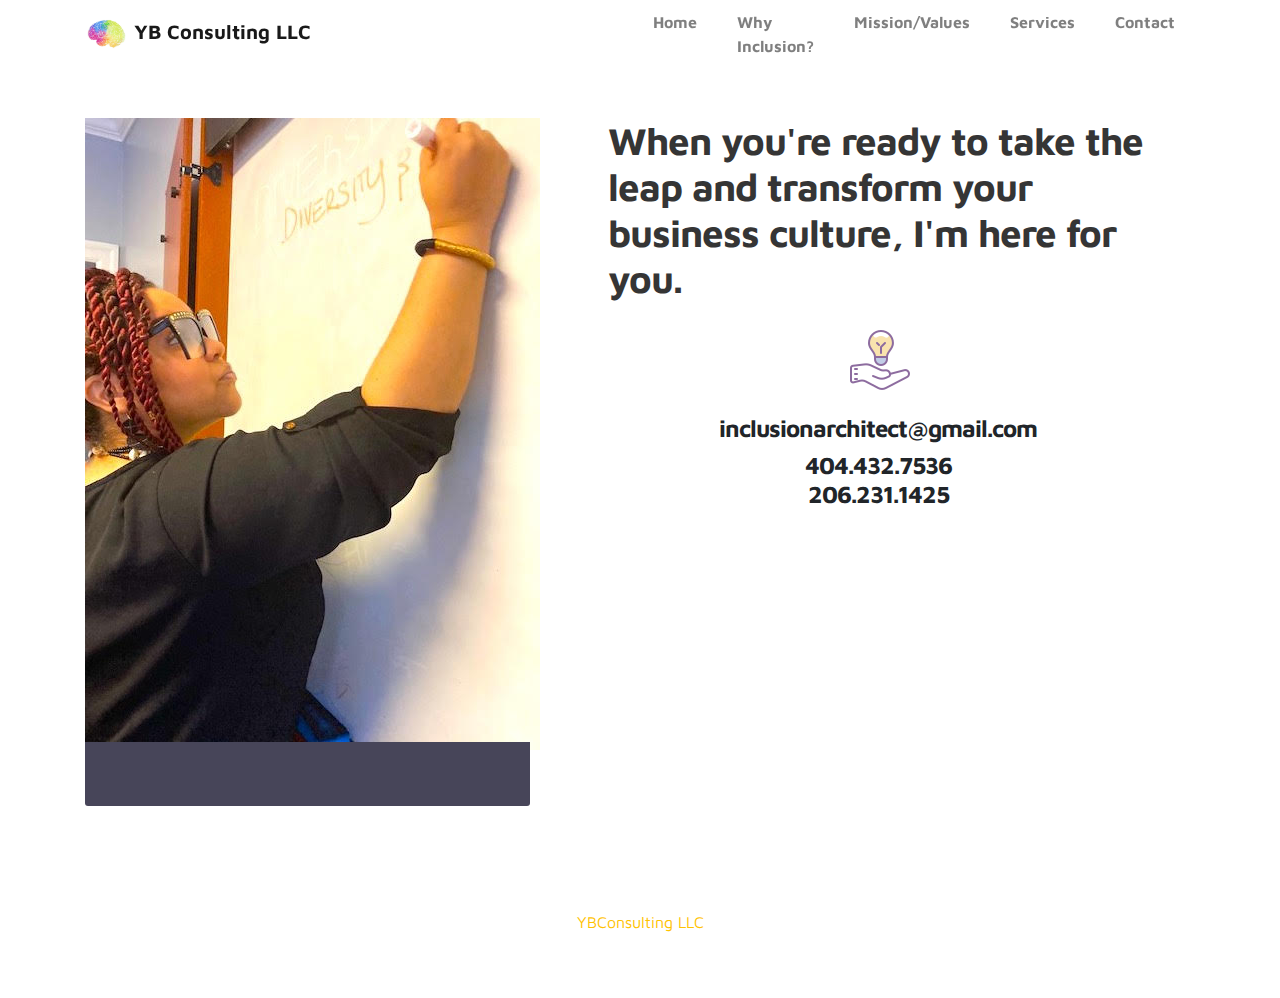
==== contact.html @ de95cdef "reorganizing" ====
<!doctype html>
<html lang="en">
<style>
* {
  box-sizing: border-box;
}

.column {
  float: left;
  width: 33.33%;
  padding: 5px;
}

/* Clearfix (clear floats) */
.row::after {
  content: "";
  clear: both;
  display: table;
}
</style>
  <head>
    <meta charset="utf-8">
    <meta name="viewport" content="width=device-width, initial-scale=1, shrink-to-fit=no">
    <meta name="description" content="">
    <meta name="author" content="">

    <title>YB Consulting LLC</title>

    <link rel="stylesheet" href="css/bootstrap.min.css">
    <link rel="stylesheet" href="css/unicons.css">
    <link rel="stylesheet" href="css/owl.carousel.min.css">
    <link rel="stylesheet" href="css/owl.theme.default.min.css">
    <!--<link href="https://maxcdn.bootstrapcdn.com/bootstrap/3.3.6/css/bootstrap.min.css" rel="stylesheet" />-->

    <!-- MAIN STYLE -->
    <link rel="stylesheet" href="css/tooplate-style.css">

<!--

Tooplate 2115 Marvel

https://www.tooplate.com/view/2115-marvel

-->
  </head>
  <body>

    <!-- MENU -->
    <nav class="navbar navbar-expand-sm navbar-light -pinned">
        <div class="container">
            <a class="navbar-brand" href="index.html"><img src="images/brain.jpg" style="width:8%;"></i> YB Consulting LLC</a>

            <button class="navbar-toggler" type="button" data-toggle="collapse" data-target="#navbarNav" aria-controls="navbarNav" aria-expanded="false"
                aria-label="Toggle navigation">
                <span class="navbar-toggler-icon"></span>
                <span class="navbar-toggler-icon"></span>
                <span class="navbar-toggler-icon"></span>
            </button>

            <div class="collapse navbar-collapse" id="navbarNav">
                <ul class="navbar-nav mx-auto">
                  <li class="nav-item">
                      <a href="index.html" class="nav-link"><span data-hover="Home">Home</span></a>
                  </li>
                  <li class="nav-item">
                      <a href="why.html" class="nav-link"><span data-hover="Why Inclusion?">Why Inclusion?</span></a>
                  </li>
                    <li class="nav-item">
                        <a href="mission.html" class="nav-link"><span data-hover="Mission/Values">Mission/Values</span></a>
                    </li>
                    <li class="nav-item">
                        <a href="services.html" class="nav-link"><span data-hover="Services">Services</span></a>
                    </li>

                    <li class="nav-item">
                        <a href="contact.html" class="nav-link"><span data-hover="Contact">Contact</span></a>
                    </li>
                </ul>

            </div>
        </div>
    </nav>


<!-- decenter, make it to the left, bigger, filled in dots, make it pop -->

<section>
  <div id="contact"></div>

      <!-- CONTACT -->
      <section class="contact py-5" >
        <div class="container">
          <div class="row">

            <div class="col-lg-5 mr-lg-5 col-12">
              <div >
                <img src="images/yo5.jpg" alt="Yolanda at the whiteboard"></img>
              </div>

              <div class="contact-info d-flex justify-content-between align-items-center py-4 px-lg-5">
                  <div class="contact-info-item">
                    <h3 class="mb-3 text-white"></h3>

                    </p>
                  </div>


              </div>
            </div>

            <div class="col-lg-6 col-12">

                <h2 class="mb-4">When you're ready to take the leap and transform your business culture, I'm here for you.</h2>
                <center>
                <img src="images/idea.png"><br><br>
                <ul>
                  <center>
                  <li><h4>inclusionarchitect@gmail.com</h4></li>
                  <li><h4>404.432.7536 <br> 206.231.1425</h4></li>
                </ul>


              </div>
            </div>

          </div>
        </div>
      
</section>




    <!-- FOOTER -->
     <footer class="footer py-5">
          <div class="container">
               <div class="row">

                    <div class="col-lg-12 col-12">
                        <p class="copyright-text text-center" style="color:#ffc200;">YBConsulting LLC</p>

                    </div>

               </div>
          </div>
     </footer>

    <script src="js/jquery-3.3.1.min.js"></script>
    <script src="js/popper.min.js"></script>
    <script src="js/bootstrap.min.js"></script>
    <script src="js/Headroom.js"></script>
    <script src="js/jQuery.headroom.js"></script>
    <script src="js/owl.carousel.min.js"></script>
    <script src="js/smoothscroll.js"></script>
    <script src="js/custom.js"></script>

  </body>
</html>
---- css/unicons.css ----
@font-face {
  font-family: 'unicons';
  src: url('../font/unicons.eot?42479262');
  src: url('../font/unicons.eot?42479262#iefix') format('embedded-opentype'),
       url('../font/unicons.woff2?42479262') format('woff2'),
       url('../font/unicons.woff?42479262') format('woff'),
       url('../font/unicons.ttf?42479262') format('truetype'),
       url('../font/unicons.svg?42479262#unicons') format('svg');
  font-weight: normal;
  font-style: normal;
}
/* Chrome hack: SVG is rendered more smooth in Windozze. 100% magic, uncomment if you need it. */
/* Note, that will break hinting! In other OS-es font will be not as sharp as it could be */
/*
@media screen and (-webkit-min-device-pixel-ratio:0) {
  @font-face {
    font-family: 'unicons';
    src: url('../font/unicons.svg?42479262#unicons') format('svg');
  }
}
*/
 
 [class^="uil-"]:before, [class*=" uil-"]:before {
  font-family: "unicons";
  font-style: normal;
  font-weight: normal;
  speak: none;
 
  display: inline-block;
  text-decoration: inherit;
  width: 1em;
  margin-right: .2em;
  text-align: center;
  /* opacity: .8; */
 
  /* For safety - reset parent styles, that can break glyph codes*/
  font-variant: normal;
  text-transform: none;
 
  /* fix buttons height, for twitter bootstrap */
  line-height: 1em;
 
  /* Animation center compensation - margins should be symmetric */
  /* remove if not needed */
  margin-left: .2em;
 
  /* you can be more comfortable with increased icons size */
  /* font-size: 120%; */
 
  /* Font smoothing. That was taken from TWBS */
  -webkit-font-smoothing: antialiased;
  -moz-osx-font-smoothing: grayscale;
 
  /* Uncomment for 3D effect */
  /* text-shadow: 1px 1px 1px rgba(127, 127, 127, 0.3); */
}
 
.uil-abacus:before { content: '\e800'; } /* '' */
.uil-accessible-icon-alt:before { content: '\e801'; } /* '' */
.uil-adjust-alt:before { content: '\e802'; } /* '' */
.uil-adjust-circle:before { content: '\e803'; } /* '' */
.uil-adjust-half:before { content: '\e804'; } /* '' */
.uil-adjust:before { content: '\e805'; } /* '' */
.uil-airplay:before { content: '\e806'; } /* '' */
.uil-align-alt:before { content: '\e807'; } /* '' */
.uil-align-center-alt:before { content: '\e808'; } /* '' */
.uil-align-center-h:before { content: '\e809'; } /* '' */
.uil-align-center-justify:before { content: '\e80a'; } /* '' */
.uil-align-center-v:before { content: '\e80b'; } /* '' */
.uil-align-center:before { content: '\e80c'; } /* '' */
.uil-align-justify:before { content: '\e80d'; } /* '' */
.uil-align-left-justify:before { content: '\e80e'; } /* '' */
.uil-align-left:before { content: '\e80f'; } /* '' */
.uil-align-letter-right:before { content: '\e810'; } /* '' */
.uil-align-right-justify:before { content: '\e811'; } /* '' */
.uil-align-right:before { content: '\e812'; } /* '' */
.uil-align:before { content: '\e813'; } /* '' */
.uil-ambulance:before { content: '\e814'; } /* '' */
.uil-analysis:before { content: '\e815'; } /* '' */
.uil-analytics:before { content: '\e816'; } /* '' */
.uil-anchor:before { content: '\e817'; } /* '' */
.uil-android-phone-slash:before { content: '\e818'; } /* '' */
.uil-angle-double-down:before { content: '\e819'; } /* '' */
.uil-angle-double-left:before { content: '\e81a'; } /* '' */
.uil-angle-double-right:before { content: '\e81b'; } /* '' */
.uil-angle-double-up:before { content: '\e81c'; } /* '' */
.uil-angle-down:before { content: '\e81d'; } /* '' */
.uil-angle-left:before { content: '\e81e'; } /* '' */
.uil-angle-right-b:before { content: '\e81f'; } /* '' */
.uil-angle-right:before { content: '\e820'; } /* '' */
.uil-angle-up:before { content: '\e821'; } /* '' */
.uil-annoyed-alt:before { content: '\e822'; } /* '' */
.uil-annoyed:before { content: '\e823'; } /* '' */
.uil-apps:before { content: '\e824'; } /* '' */
.uil-archive-alt:before { content: '\e825'; } /* '' */
.uil-archive:before { content: '\e826'; } /* '' */
.uil-arrow-break:before { content: '\e827'; } /* '' */
.uil-arrow-circle-down:before { content: '\e828'; } /* '' */
.uil-arrow-circle-left:before { content: '\e829'; } /* '' */
.uil-arrow-circle-right:before { content: '\e82a'; } /* '' */
.uil-arrow-circle-up:before { content: '\e82b'; } /* '' */
.uil-arrow-compress-h:before { content: '\e82c'; } /* '' */
.uil-arrow-down-left:before { content: '\e82d'; } /* '' */
.uil-arrow-down-right:before { content: '\e82e'; } /* '' */
.uil-arrow-down:before { content: '\e82f'; } /* '' */
.uil-arrow-from-right:before { content: '\e830'; } /* '' */
.uil-arrow-from-top:before { content: '\e831'; } /* '' */
.uil-arrow-growth:before { content: '\e832'; } /* '' */
.uil-arrow-left:before { content: '\e833'; } /* '' */
.uil-arrow-random:before { content: '\e834'; } /* '' */
.uil-arrow-resize-diagonal:before { content: '\e835'; } /* '' */
.uil-arrow-right:before { content: '\e836'; } /* '' */
.uil-arrow-to-bottom:before { content: '\e837'; } /* '' */
.uil-arrow-to-right:before { content: '\e838'; } /* '' */
.uil-arrow-up-left:before { content: '\e839'; } /* '' */
.uil-arrow-up-right:before { content: '\e83a'; } /* '' */
.uil-arrow-up:before { content: '\e83b'; } /* '' */
.uil-arrows-h-alt:before { content: '\e83c'; } /* '' */
.uil-arrows-h:before { content: '\e83d'; } /* '' */
.uil-arrows-left-down:before { content: '\e83e'; } /* '' */
.uil-arrows-maximize:before { content: '\e83f'; } /* '' */
.uil-arrows-merge:before { content: '\e840'; } /* '' */
.uil-arrows-resize-h:before { content: '\e841'; } /* '' */
.uil-arrows-resize-v:before { content: '\e842'; } /* '' */
.uil-arrows-resize:before { content: '\e843'; } /* '' */
.uil-arrows-right-down:before { content: '\e844'; } /* '' */
.uil-arrows-shrink-h:before { content: '\e845'; } /* '' */
.uil-arrows-shrink-v:before { content: '\e846'; } /* '' */
.uil-arrows-up-right:before { content: '\e847'; } /* '' */
.uil-arrows-v-alt:before { content: '\e848'; } /* '' */
.uil-arrows-v:before { content: '\e849'; } /* '' */
.uil-at:before { content: '\e84a'; } /* '' */
.uil-atm-card:before { content: '\e84b'; } /* '' */
.uil-atom:before { content: '\e84c'; } /* '' */
.uil-auto-flash:before { content: '\e84d'; } /* '' */
.uil-award-alt:before { content: '\e84e'; } /* '' */
.uil-award:before { content: '\e84f'; } /* '' */
.uil-baby-carriage:before { content: '\e850'; } /* '' */
.uil-backpack:before { content: '\e851'; } /* '' */
.uil-backspace:before { content: '\e852'; } /* '' */
.uil-backward:before { content: '\e853'; } /* '' */
.uil-bag-alt:before { content: '\e854'; } /* '' */
.uil-bag-slash:before { content: '\e855'; } /* '' */
.uil-bag:before { content: '\e856'; } /* '' */
.uil-ball:before { content: '\e857'; } /* '' */
.uil-ban:before { content: '\e858'; } /* '' */
.uil-bars:before { content: '\e859'; } /* '' */
.uil-basketball-hoop:before { content: '\e85a'; } /* '' */
.uil-basketball:before { content: '\e85b'; } /* '' */
.uil-battery-bolt:before { content: '\e85c'; } /* '' */
.uil-battery-empty:before { content: '\e85d'; } /* '' */
.uil-bed-double:before { content: '\e85e'; } /* '' */
.uil-bed:before { content: '\e85f'; } /* '' */
.uil-bell-school:before { content: '\e860'; } /* '' */
.uil-bell-slash:before { content: '\e861'; } /* '' */
.uil-bill:before { content: '\e862'; } /* '' */
.uil-bitcoin-circle:before { content: '\e863'; } /* '' */
.uil-bitcoin:before { content: '\e864'; } /* '' */
.uil-bluetooth-b:before { content: '\e865'; } /* '' */
.uil-bolt-alt:before { content: '\e866'; } /* '' */
.uil-bolt-slash:before { content: '\e867'; } /* '' */
.uil-bolt:before { content: '\e868'; } /* '' */
.uil-book-alt:before { content: '\e869'; } /* '' */
.uil-book-medical:before { content: '\e86a'; } /* '' */
.uil-book-open:before { content: '\e86b'; } /* '' */
.uil-book-reader:before { content: '\e86c'; } /* '' */
.uil-book:before { content: '\e86d'; } /* '' */
.uil-bookmark-full:before { content: '\e86e'; } /* '' */
.uil-bookmark:before { content: '\e86f'; } /* '' */
.uil-books:before { content: '\e870'; } /* '' */
.uil-boombox:before { content: '\e871'; } /* '' */
.uil-border-alt:before { content: '\e872'; } /* '' */
.uil-border-bottom:before { content: '\e873'; } /* '' */
.uil-border-clear:before { content: '\e874'; } /* '' */
.uil-border-horizontal:before { content: '\e875'; } /* '' */
.uil-border-inner:before { content: '\e876'; } /* '' */
.uil-border-left:before { content: '\e877'; } /* '' */
.uil-border-out:before { content: '\e878'; } /* '' */
.uil-border-right:before { content: '\e879'; } /* '' */
.uil-border-top:before { content: '\e87a'; } /* '' */
.uil-border-vertical:before { content: '\e87b'; } /* '' */
.uil-box:before { content: '\e87c'; } /* '' */
.uil-briefcase-alt:before { content: '\e87d'; } /* '' */
.uil-briefcase:before { content: '\e87e'; } /* '' */
.uil-bright:before { content: '\e87f'; } /* '' */
.uil-brightness-empty:before { content: '\e880'; } /* '' */
.uil-brightness-half:before { content: '\e881'; } /* '' */
.uil-brightness-low:before { content: '\e882'; } /* '' */
.uil-brightness-minus:before { content: '\e883'; } /* '' */
.uil-brightness-plus:before { content: '\e884'; } /* '' */
.uil-brightness:before { content: '\e885'; } /* '' */
.uil-bring-bottom:before { content: '\e886'; } /* '' */
.uil-bring-front:before { content: '\e887'; } /* '' */
.uil-brush-alt:before { content: '\e888'; } /* '' */
.uil-bug:before { content: '\e889'; } /* '' */
.uil-building:before { content: '\e88a'; } /* '' */
.uil-bullseye:before { content: '\e88b'; } /* '' */
.uil-bus-alt:before { content: '\e88c'; } /* '' */
.uil-bus-school:before { content: '\e88d'; } /* '' */
.uil-bus:before { content: '\e88e'; } /* '' */
.uil-calcualtor:before { content: '\e88f'; } /* '' */
.uil-calculator-alt:before { content: '\e890'; } /* '' */
.uil-calendar-alt:before { content: '\e891'; } /* '' */
.uil-calendar-slash:before { content: '\e892'; } /* '' */
.uil-calender:before { content: '\e893'; } /* '' */
.uil-calling:before { content: '\e894'; } /* '' */
.uil-camera-plus:before { content: '\e895'; } /* '' */
.uil-camera-slash:before { content: '\e896'; } /* '' */
.uil-camera:before { content: '\e897'; } /* '' */
.uil-cancel:before { content: '\e898'; } /* '' */
.uil-capsule:before { content: '\e899'; } /* '' */
.uil-capture:before { content: '\e89a'; } /* '' */
.uil-car-sideview:before { content: '\e89b'; } /* '' */
.uil-car-slash:before { content: '\e89c'; } /* '' */
.uil-car-wash:before { content: '\e89d'; } /* '' */
.uil-car:before { content: '\e89e'; } /* '' */
.uil-card-atm:before { content: '\e89f'; } /* '' */
.uil-caret-right:before { content: '\e8a0'; } /* '' */
.uil-cart:before { content: '\e8a1'; } /* '' */
.uil-cell:before { content: '\e8a2'; } /* '' */
.uil-celsius:before { content: '\e8a3'; } /* '' */
.uil-chart-bar-alt:before { content: '\e8a4'; } /* '' */
.uil-chart-bar:before { content: '\e8a5'; } /* '' */
.uil-chart-down:before { content: '\e8a6'; } /* '' */
.uil-chart-growth-alt:before { content: '\e8a7'; } /* '' */
.uil-chart-growth:before { content: '\e8a8'; } /* '' */
.uil-chart-line:before { content: '\e8a9'; } /* '' */
.uil-chart-pie-alt:before { content: '\e8aa'; } /* '' */
.uil-chart-pie:before { content: '\e8ab'; } /* '' */
.uil-chart:before { content: '\e8ac'; } /* '' */
.uil-chat-bubble-user:before { content: '\e8ad'; } /* '' */
.uil-chat-info:before { content: '\e8ae'; } /* '' */
.uil-chat:before { content: '\e8af'; } /* '' */
.uil-check-circle:before { content: '\e8b0'; } /* '' */
.uil-check-square:before { content: '\e8b1'; } /* '' */
.uil-check:before { content: '\e8b2'; } /* '' */
.uil-circle-layer:before { content: '\e8b3'; } /* '' */
.uil-circle:before { content: '\e8b4'; } /* '' */
.uil-circuit:before { content: '\e8b5'; } /* '' */
.uil-clapper-board:before { content: '\e8b6'; } /* '' */
.uil-clipboard-alt:before { content: '\e8b7'; } /* '' */
.uil-clipboard-blank:before { content: '\e8b8'; } /* '' */
.uil-clipboard-notes:before { content: '\e8b9'; } /* '' */
.uil-clipboard:before { content: '\e8ba'; } /* '' */
.uil-clock-eight:before { content: '\e8bb'; } /* '' */
.uil-clock-five:before { content: '\e8bc'; } /* '' */
.uil-clock-nine:before { content: '\e8bd'; } /* '' */
.uil-clock-seven:before { content: '\e8be'; } /* '' */
.uil-clock-ten:before { content: '\e8bf'; } /* '' */
.uil-clock-three:before { content: '\e8c0'; } /* '' */
.uil-clock-two:before { content: '\e8c1'; } /* '' */
.uil-clock:before { content: '\e8c2'; } /* '' */
.uil-closed-captioning:before { content: '\e8c3'; } /* '' */
.uil-cloud-block:before { content: '\e8c4'; } /* '' */
.uil-cloud-bookmark:before { content: '\e8c5'; } /* '' */
.uil-cloud-check:before { content: '\e8c6'; } /* '' */
.uil-cloud-computing:before { content: '\e8c7'; } /* '' */
.uil-cloud-data-connection:before { content: '\e8c8'; } /* '' */
.uil-cloud-database-tree:before { content: '\e8c9'; } /* '' */
.uil-cloud-download:before { content: '\e8ca'; } /* '' */
.uil-cloud-drizzle:before { content: '\e8cb'; } /* '' */
.uil-cloud-exclamation:before { content: '\e8cc'; } /* '' */
.uil-cloud-hail:before { content: '\e8cd'; } /* '' */
.uil-cloud-heart:before { content: '\e8ce'; } /* '' */
.uil-cloud-info:before { content: '\e8cf'; } /* '' */
.uil-cloud-lock:before { content: '\e8d0'; } /* '' */
.uil-cloud-meatball:before { content: '\e8d1'; } /* '' */
.uil-cloud-moon-hail:before { content: '\e8d2'; } /* '' */
.uil-cloud-moon-meatball:before { content: '\e8d3'; } /* '' */
.uil-cloud-moon-rain:before { content: '\e8d4'; } /* '' */
.uil-cloud-moon-showers:before { content: '\e8d5'; } /* '' */
.uil-cloud-moon:before { content: '\e8d6'; } /* '' */
.uil-cloud-question:before { content: '\e8d7'; } /* '' */
.uil-cloud-rain-sun:before { content: '\e8d8'; } /* '' */
.uil-cloud-rain:before { content: '\e8d9'; } /* '' */
.uil-cloud-redo:before { content: '\e8da'; } /* '' */
.uil-cloud-set:before { content: '\e8db'; } /* '' */
.uil-cloud-share:before { content: '\e8dc'; } /* '' */
.uil-cloud-shield:before { content: '\e8dd'; } /* '' */
.uil-cloud-showers-alt:before { content: '\e8de'; } /* '' */
.uil-cloud-showers-heavy:before { content: '\e8df'; } /* '' */
.uil-cloud-showers:before { content: '\e8e0'; } /* '' */
.uil-cloud-slash:before { content: '\e8e1'; } /* '' */
.uil-cloud-sun-hail:before { content: '\e8e2'; } /* '' */
.uil-cloud-sun-meatball:before { content: '\e8e3'; } /* '' */
.uil-cloud-sun-rain-alt:before { content: '\e8e4'; } /* '' */
.uil-cloud-sun-rain:before { content: '\e8e5'; } /* '' */
.uil-cloud-sun-tear:before { content: '\e8e6'; } /* '' */
.uil-cloud-sun:before { content: '\e8e7'; } /* '' */
.uil-cloud-times:before { content: '\e8e8'; } /* '' */
.uil-cloud-unlock:before { content: '\e8e9'; } /* '' */
.uil-cloud-upload:before { content: '\e8ea'; } /* '' */
.uil-cloud-wifi:before { content: '\e8eb'; } /* '' */
.uil-cloud-wind:before { content: '\e8ec'; } /* '' */
.uil-cloud:before { content: '\e8ed'; } /* '' */
.uil-clouds:before { content: '\e8ee'; } /* '' */
.uil-club:before { content: '\e8ef'; } /* '' */
.uil-code:before { content: '\e8f0'; } /* '' */
.uil-coffee:before { content: '\e8f1'; } /* '' */
.uil-cog:before { content: '\e8f2'; } /* '' */
.uil-coins:before { content: '\e8f3'; } /* '' */
.uil-columns:before { content: '\e8f4'; } /* '' */
.uil-comment-alt-block:before { content: '\e8f5'; } /* '' */
.uil-comment-alt-chart-lines:before { content: '\e8f6'; } /* '' */
.uil-comment-alt-check:before { content: '\e8f7'; } /* '' */
.uil-comment-alt-dots:before { content: '\e8f8'; } /* '' */
.uil-comment-alt-download:before { content: '\e8f9'; } /* '' */
.uil-comment-alt-edit:before { content: '\e8fa'; } /* '' */
.uil-comment-alt-exclamation:before { content: '\e8fb'; } /* '' */
.uil-comment-alt-heart:before { content: '\e8fc'; } /* '' */
.uil-comment-alt-image:before { content: '\e8fd'; } /* '' */
.uil-comment-alt-info:before { content: '\e8fe'; } /* '' */
.uil-comment-alt-lines:before { content: '\e8ff'; } /* '' */
.uil-comment-alt-lock:before { content: '\e900'; } /* '' */
.uil-comment-alt-medical:before { content: '\e901'; } /* '' */
.uil-comment-alt-message:before { content: '\e902'; } /* '' */
.uil-comment-alt-notes:before { content: '\e903'; } /* '' */
.uil-comment-alt-plus:before { content: '\e904'; } /* '' */
.uil-comment-alt-question:before { content: '\e905'; } /* '' */
.uil-comment-alt-redo:before { content: '\e906'; } /* '' */
.uil-comment-alt-search:before { content: '\e907'; } /* '' */
.uil-comment-alt-share:before { content: '\e908'; } /* '' */
.uil-comment-alt-shield:before { content: '\e909'; } /* '' */
.uil-comment-alt-upload:before { content: '\e90a'; } /* '' */
.uil-comment-alt-verify:before { content: '\e90b'; } /* '' */
.uil-comment-alt:before { content: '\e90c'; } /* '' */
.uil-comment-block:before { content: '\e90d'; } /* '' */
.uil-comment-chart-line:before { content: '\e90e'; } /* '' */
.uil-comment-check:before { content: '\e90f'; } /* '' */
.uil-comment-dots:before { content: '\e910'; } /* '' */
.uil-comment-download:before { content: '\e911'; } /* '' */
.uil-comment-edit:before { content: '\e912'; } /* '' */
.uil-comment-exclamation:before { content: '\e913'; } /* '' */
.uil-comment-heart:before { content: '\e914'; } /* '' */
.uil-comment-image:before { content: '\e915'; } /* '' */
.uil-comment-info-alt:before { content: '\e916'; } /* '' */
.uil-comment-info:before { content: '\e917'; } /* '' */
.uil-comment-lines:before { content: '\e918'; } /* '' */
.uil-comment-lock:before { content: '\e919'; } /* '' */
.uil-comment-medical:before { content: '\e91a'; } /* '' */
.uil-comment-message:before { content: '\e91b'; } /* '' */
.uil-comment-notes:before { content: '\e91c'; } /* '' */
.uil-comment-plus:before { content: '\e91d'; } /* '' */
.uil-comment-question:before { content: '\e91e'; } /* '' */
.uil-comment-redo:before { content: '\e91f'; } /* '' */
.uil-comment-search:before { content: '\e920'; } /* '' */
.uil-comment-share:before { content: '\e921'; } /* '' */
.uil-comment-shield:before { content: '\e922'; } /* '' */
.uil-comment-slash:before { content: '\e923'; } /* '' */
.uil-comment-upload:before { content: '\e924'; } /* '' */
.uil-comment-verify:before { content: '\e925'; } /* '' */
.uil-comment:before { content: '\e926'; } /* '' */
.uil-comments-alt:before { content: '\e927'; } /* '' */
.uil-comments:before { content: '\e928'; } /* '' */
.uil-commnet-alt-slash:before { content: '\e929'; } /* '' */
.uil-compact-disc:before { content: '\e92a'; } /* '' */
.uil-compass:before { content: '\e92b'; } /* '' */
.uil-compress-alt-left:before { content: '\e92c'; } /* '' */
.uil-compress-alt:before { content: '\e92d'; } /* '' */
.uil-compress-arrows:before { content: '\e92e'; } /* '' */
.uil-compress-lines:before { content: '\e92f'; } /* '' */
.uil-compress-point:before { content: '\e930'; } /* '' */
.uil-compress-v:before { content: '\e931'; } /* '' */
.uil-compress:before { content: '\e932'; } /* '' */
.uil-computer-mouse:before { content: '\e933'; } /* '' */
.uil-confused:before { content: '\e934'; } /* '' */
.uil-constructor:before { content: '\e935'; } /* '' */
.uil-copy-alt:before { content: '\e936'; } /* '' */
.uil-copy-landscape:before { content: '\e937'; } /* '' */
.uil-copy:before { content: '\e938'; } /* '' */
.uil-copyright:before { content: '\e939'; } /* '' */
.uil-corner-down-left:before { content: '\e93a'; } /* '' */
.uil-corner-down-right-alt:before { content: '\e93b'; } /* '' */
.uil-corner-down-right:before { content: '\e93c'; } /* '' */
.uil-corner-left-down:before { content: '\e93d'; } /* '' */
.uil-corner-right-down:before { content: '\e93e'; } /* '' */
.uil-corner-up-left-alt:before { content: '\e93f'; } /* '' */
.uil-corner-up-left:before { content: '\e940'; } /* '' */
.uil-corner-up-right-alt:before { content: '\e941'; } /* '' */
.uil-corner-up-right:before { content: '\e942'; } /* '' */
.uil-creative-commons-pd-alt:before { content: '\e943'; } /* '' */
.uil-creative-commons-pd:before { content: '\e944'; } /* '' */
.uil-crockery:before { content: '\e945'; } /* '' */
.uil-crop-alt-rotate-left:before { content: '\e946'; } /* '' */
.uil-crop-alt-rotate-right:before { content: '\e947'; } /* '' */
.uil-crop-alt:before { content: '\e948'; } /* '' */
.uil-crosshair-alt:before { content: '\e949'; } /* '' */
.uil-crosshair:before { content: '\e94a'; } /* '' */
.uil-crosshairs:before { content: '\e94b'; } /* '' */
.uil-cube:before { content: '\e94c'; } /* '' */
.uil-data-sharing:before { content: '\e94d'; } /* '' */
.uil-database-alt:before { content: '\e94e'; } /* '' */
.uil-database:before { content: '\e94f'; } /* '' */
.uil-desert:before { content: '\e950'; } /* '' */
.uil-desktop-alt-slash:before { content: '\e951'; } /* '' */
.uil-desktop-alt:before { content: '\e952'; } /* '' */
.uil-desktop-cloud-alt:before { content: '\e953'; } /* '' */
.uil-desktop-slash:before { content: '\e954'; } /* '' */
.uil-desktop:before { content: '\e955'; } /* '' */
.uil-dialpad-alt:before { content: '\e956'; } /* '' */
.uil-dialpad:before { content: '\e957'; } /* '' */
.uil-diamond:before { content: '\e958'; } /* '' */
.uil-diary-alt:before { content: '\e959'; } /* '' */
.uil-diary:before { content: '\e95a'; } /* '' */
.uil-dice-five:before { content: '\e95b'; } /* '' */
.uil-dice-four:before { content: '\e95c'; } /* '' */
.uil-dice-one:before { content: '\e95d'; } /* '' */
.uil-dice-six:before { content: '\e95e'; } /* '' */
.uil-dice-three:before { content: '\e95f'; } /* '' */
.uil-dice-two:before { content: '\e960'; } /* '' */
.uil-direction:before { content: '\e961'; } /* '' */
.uil-directions:before { content: '\e962'; } /* '' */
.uil-dizzy-meh:before { content: '\e963'; } /* '' */
.uil-dna:before { content: '\e964'; } /* '' */
.uil-document-layout-center:before { content: '\e965'; } /* '' */
.uil-document-layout-left:before { content: '\e966'; } /* '' */
.uil-document-layout-right:before { content: '\e967'; } /* '' */
.uil-document:before { content: '\e968'; } /* '' */
.uil-dollar-alt:before { content: '\e969'; } /* '' */
.uil-dollar-sign-alt:before { content: '\e96a'; } /* '' */
.uil-dollar-sign:before { content: '\e96b'; } /* '' */
.uil-down-arrow:before { content: '\e96c'; } /* '' */
.uil-download-alt:before { content: '\e96d'; } /* '' */
.uil-dribbble:before { content: '\e96e'; } /* '' */
.uil-drill:before { content: '\e96f'; } /* '' */
.uil-dropbox:before { content: '\e970'; } /* '' */
.uil-dumbbell:before { content: '\e971'; } /* '' */
.uil-edit-alt:before { content: '\e972'; } /* '' */
.uil-edit:before { content: '\e973'; } /* '' */
.uil-ellipsis-h:before { content: '\e974'; } /* '' */
.uil-ellipsis-v:before { content: '\e975'; } /* '' */
.uil-emoji:before { content: '\e976'; } /* '' */
.uil-enter:before { content: '\e977'; } /* '' */
.uil-entry:before { content: '\e978'; } /* '' */
.uil-envelope-add:before { content: '\e979'; } /* '' */
.uil-envelope-alt:before { content: '\e97a'; } /* '' */
.uil-envelope-block:before { content: '\e97b'; } /* '' */
.uil-envelope-bookmark:before { content: '\e97c'; } /* '' */
.uil-envelope-check:before { content: '\e97d'; } /* '' */
.uil-envelope-download-alt:before { content: '\e97e'; } /* '' */
.uil-envelope-download:before { content: '\e97f'; } /* '' */
.uil-envelope-edit:before { content: '\e980'; } /* '' */
.uil-envelope-exclamation:before { content: '\e981'; } /* '' */
.uil-envelope-heart:before { content: '\e982'; } /* '' */
.uil-envelope-info:before { content: '\e983'; } /* '' */
.uil-envelope-lock:before { content: '\e984'; } /* '' */
.uil-envelope-minus:before { content: '\e985'; } /* '' */
.uil-envelope-open:before { content: '\e986'; } /* '' */
.uil-envelope-question:before { content: '\e987'; } /* '' */
.uil-envelope-receive:before { content: '\e988'; } /* '' */
.uil-envelope-redo:before { content: '\e989'; } /* '' */
.uil-envelope-search:before { content: '\e98a'; } /* '' */
.uil-envelope-send:before { content: '\e98b'; } /* '' */
.uil-envelope-share:before { content: '\e98c'; } /* '' */
.uil-envelope-shield:before { content: '\e98d'; } /* '' */
.uil-envelope-star:before { content: '\e98e'; } /* '' */
.uil-envelope-times:before { content: '\e98f'; } /* '' */
.uil-envelope-upload-alt:before { content: '\e990'; } /* '' */
.uil-envelope-upload:before { content: '\e991'; } /* '' */
.uil-envelope:before { content: '\e992'; } /* '' */
.uil-envelopes:before { content: '\e993'; } /* '' */
.uil-equal-circle:before { content: '\e994'; } /* '' */
.uil-euro-circle:before { content: '\e995'; } /* '' */
.uil-euro:before { content: '\e996'; } /* '' */
.uil-exchange-alt:before { content: '\e997'; } /* '' */
.uil-exchange:before { content: '\e998'; } /* '' */
.uil-exclamation-circle:before { content: '\e999'; } /* '' */
.uil-exclamation-octagon:before { content: '\e99a'; } /* '' */
.uil-exclamation-triangle:before { content: '\e99b'; } /* '' */
.uil-exclude:before { content: '\e99c'; } /* '' */
.uil-exit:before { content: '\e99d'; } /* '' */
.uil-expand-alt:before { content: '\e99e'; } /* '' */
.uil-expand-arrows-alt:before { content: '\e99f'; } /* '' */
.uil-expand-arrows:before { content: '\e9a0'; } /* '' */
.uil-expand-from-corner:before { content: '\e9a1'; } /* '' */
.uil-expand-left:before { content: '\e9a2'; } /* '' */
.uil-export:before { content: '\e9a3'; } /* '' */
.uil-exposure-alt:before { content: '\e9a4'; } /* '' */
.uil-exposure-increase:before { content: '\e9a5'; } /* '' */
.uil-external-link-alt:before { content: '\e9a6'; } /* '' */
.uil-eye-slash:before { content: '\e9a7'; } /* '' */
.uil-eye:before { content: '\e9a8'; } /* '' */
.uil-facebook:before { content: '\e9a9'; } /* '' */
.uil-fahrenheit:before { content: '\e9aa'; } /* '' */
.uil-fast-mail-alt:before { content: '\e9ab'; } /* '' */
.uil-fast-mail:before { content: '\e9ac'; } /* '' */
.uil-favorite:before { content: '\e9ad'; } /* '' */
.uil-feedback:before { content: '\e9ae'; } /* '' */
.uil-file-alt:before { content: '\e9af'; } /* '' */
.uil-file-blank:before { content: '\e9b0'; } /* '' */
.uil-file-block-alt:before { content: '\e9b1'; } /* '' */
.uil-file-bookmark-alt:before { content: '\e9b2'; } /* '' */
.uil-file-check-alt:before { content: '\e9b3'; } /* '' */
.uil-file-check:before { content: '\e9b4'; } /* '' */
.uil-file-contract-dollar:before { content: '\e9b5'; } /* '' */
.uil-file-copy-alt:before { content: '\e9b6'; } /* '' */
.uil-file-download-alt:before { content: '\e9b7'; } /* '' */
.uil-file-download:before { content: '\e9b8'; } /* '' */
.uil-file-edit-alt:before { content: '\e9b9'; } /* '' */
.uil-file-exclamation-alt:before { content: '\e9ba'; } /* '' */
.uil-file-exclamation:before { content: '\e9bb'; } /* '' */
.uil-file-heart:before { content: '\e9bc'; } /* '' */
.uil-file-info-alt:before { content: '\e9bd'; } /* '' */
.uil-file-landscape-alt:before { content: '\e9be'; } /* '' */
.uil-file-landscape:before { content: '\e9bf'; } /* '' */
.uil-file-lanscape-slash:before { content: '\e9c0'; } /* '' */
.uil-file-lock-alt:before { content: '\e9c1'; } /* '' */
.uil-file-medical-alt:before { content: '\e9c2'; } /* '' */
.uil-file-medical:before { content: '\e9c3'; } /* '' */
.uil-file-minus-alt:before { content: '\e9c4'; } /* '' */
.uil-file-minus:before { content: '\e9c5'; } /* '' */
.uil-file-network:before { content: '\e9c6'; } /* '' */
.uil-file-plus-alt:before { content: '\e9c7'; } /* '' */
.uil-file-plus:before { content: '\e9c8'; } /* '' */
.uil-file-question-alt:before { content: '\e9c9'; } /* '' */
.uil-file-question:before { content: '\e9ca'; } /* '' */
.uil-file-redo-alt:before { content: '\e9cb'; } /* '' */
.uil-file-search-alt:before { content: '\e9cc'; } /* '' */
.uil-file-share-alt:before { content: '\e9cd'; } /* '' */
.uil-file-shield-alt:before { content: '\e9ce'; } /* '' */
.uil-file-slash:before { content: '\e9cf'; } /* '' */
.uil-file-times-alt:before { content: '\e9d0'; } /* '' */
.uil-file-times:before { content: '\e9d1'; } /* '' */
.uil-file-upload-alt:before { content: '\e9d2'; } /* '' */
.uil-file-upload:before { content: '\e9d3'; } /* '' */
.uil-file:before { content: '\e9d4'; } /* '' */
.uil-files-landscapes-alt:before { content: '\e9d5'; } /* '' */
.uil-files-landscapes:before { content: '\e9d6'; } /* '' */
.uil-film:before { content: '\e9d7'; } /* '' */
.uil-filter-slash:before { content: '\e9d8'; } /* '' */
.uil-filter:before { content: '\e9d9'; } /* '' */
.uil-flask-potion:before { content: '\e9da'; } /* '' */
.uil-flask:before { content: '\e9db'; } /* '' */
.uil-flip-h-alt:before { content: '\e9dc'; } /* '' */
.uil-flip-h:before { content: '\e9dd'; } /* '' */
.uil-flip-v-alt:before { content: '\e9de'; } /* '' */
.uil-flip-v:before { content: '\e9df'; } /* '' */
.uil-flower:before { content: '\e9e0'; } /* '' */
.uil-focus-add:before { content: '\e9e1'; } /* '' */
.uil-focus-target:before { content: '\e9e2'; } /* '' */
.uil-focus:before { content: '\e9e3'; } /* '' */
.uil-folder-check:before { content: '\e9e4'; } /* '' */
.uil-folder-download:before { content: '\e9e5'; } /* '' */
.uil-folder-exclamation:before { content: '\e9e6'; } /* '' */
.uil-folder-heart:before { content: '\e9e7'; } /* '' */
.uil-folder-info:before { content: '\e9e8'; } /* '' */
.uil-folder-lock:before { content: '\e9e9'; } /* '' */
.uil-folder-medical:before { content: '\e9ea'; } /* '' */
.uil-folder-minus:before { content: '\e9eb'; } /* '' */
.uil-folder-network:before { content: '\e9ec'; } /* '' */
.uil-folder-plus:before { content: '\e9ed'; } /* '' */
.uil-folder-question:before { content: '\e9ee'; } /* '' */
.uil-folder-slash:before { content: '\e9ef'; } /* '' */
.uil-folder-times:before { content: '\e9f0'; } /* '' */
.uil-folder-upload:before { content: '\e9f1'; } /* '' */
.uil-folder:before { content: '\e9f2'; } /* '' */
.uil-food:before { content: '\e9f3'; } /* '' */
.uil-football-american:before { content: '\e9f4'; } /* '' */
.uil-football-ball:before { content: '\e9f5'; } /* '' */
.uil-football:before { content: '\e9f6'; } /* '' */
.uil-forecastcloud-moon-tear:before { content: '\e9f7'; } /* '' */
.uil-forwaded-call:before { content: '\e9f8'; } /* '' */
.uil-forward:before { content: '\e9f9'; } /* '' */
.uil-frown:before { content: '\e9fa'; } /* '' */
.uil-game-structure:before { content: '\e9fb'; } /* '' */
.uil-game:before { content: '\e9fc'; } /* '' */
.uil-gift:before { content: '\e9fd'; } /* '' */
.uil-glass-martini-alt-slash:before { content: '\e9fe'; } /* '' */
.uil-glass-martini-alt:before { content: '\e9ff'; } /* '' */
.uil-glass-martini:before { content: '\ea00'; } /* '' */
.uil-glass-tea:before { content: '\ea01'; } /* '' */
.uil-glass:before { content: '\ea02'; } /* '' */
.uil-globe:before { content: '\ea03'; } /* '' */
.uil-gold:before { content: '\ea04'; } /* '' */
.uil-google-drive:before { content: '\ea05'; } /* '' */
.uil-graduation-hat:before { content: '\ea06'; } /* '' */
.uil-graph-bar:before { content: '\ea07'; } /* '' */
.uil-grid:before { content: '\ea08'; } /* '' */
.uil-grids:before { content: '\ea09'; } /* '' */
.uil-grin-tongue-wink-alt:before { content: '\ea0a'; } /* '' */
.uil-grin-tongue-wink:before { content: '\ea0b'; } /* '' */
.uil-grin:before { content: '\ea0c'; } /* '' */
.uil-grip-horizontal-line:before { content: '\ea0d'; } /* '' */
.uil-hdd:before { content: '\ea0e'; } /* '' */
.uil-headphones-alt:before { content: '\ea0f'; } /* '' */
.uil-headphones:before { content: '\ea10'; } /* '' */
.uil-heart-alt:before { content: '\ea11'; } /* '' */
.uil-heart-medical:before { content: '\ea12'; } /* '' */
.uil-heart-rate:before { content: '\ea13'; } /* '' */
.uil-heart-sign:before { content: '\ea14'; } /* '' */
.uil-heart:before { content: '\ea15'; } /* '' */
.uil-heartbeat:before { content: '\ea16'; } /* '' */
.uil-history-alt:before { content: '\ea17'; } /* '' */
.uil-history:before { content: '\ea18'; } /* '' */
.uil-home-alt:before { content: '\ea19'; } /* '' */
.uil-home:before { content: '\ea1a'; } /* '' */
.uil-horizontal-align-center:before { content: '\ea1b'; } /* '' */
.uil-horizontal-align-left:before { content: '\ea1c'; } /* '' */
.uil-horizontal-align-right:before { content: '\ea1d'; } /* '' */
.uil-horizontal-distribution-center:before { content: '\ea1e'; } /* '' */
.uil-horizontal-distribution-left:before { content: '\ea1f'; } /* '' */
.uil-horizontal-distribution-right:before { content: '\ea20'; } /* '' */
.uil-hunting:before { content: '\ea21'; } /* '' */
.uil-image-alt-slash:before { content: '\ea22'; } /* '' */
.uil-image-block:before { content: '\ea23'; } /* '' */
.uil-image-broken:before { content: '\ea24'; } /* '' */
.uil-image-check:before { content: '\ea25'; } /* '' */
.uil-image-download:before { content: '\ea26'; } /* '' */
.uil-image-edit:before { content: '\ea27'; } /* '' */
.uil-image-lock:before { content: '\ea28'; } /* '' */
.uil-image-minus:before { content: '\ea29'; } /* '' */
.uil-image-plus:before { content: '\ea2a'; } /* '' */
.uil-image-question:before { content: '\ea2b'; } /* '' */
.uil-image-redo:before { content: '\ea2c'; } /* '' */
.uil-image-resize-landscape:before { content: '\ea2d'; } /* '' */
.uil-image-resize-square:before { content: '\ea2e'; } /* '' */
.uil-image-search:before { content: '\ea2f'; } /* '' */
.uil-image-share:before { content: '\ea30'; } /* '' */
.uil-image-shield:before { content: '\ea31'; } /* '' */
.uil-image-slash:before { content: '\ea32'; } /* '' */
.uil-image-times:before { content: '\ea33'; } /* '' */
.uil-image-upload:before { content: '\ea34'; } /* '' */
.uil-image-v:before { content: '\ea35'; } /* '' */
.uil-image:before { content: '\ea36'; } /* '' */
.uil-images:before { content: '\ea37'; } /* '' */
.uil-incoming-call:before { content: '\ea38'; } /* '' */
.uil-info-circle:before { content: '\ea39'; } /* '' */
.uil-instagram:before { content: '\ea3a'; } /* '' */
.uil-invoice:before { content: '\ea3b'; } /* '' */
.uil-jackhammer:before { content: '\ea3c'; } /* '' */
.uil-kayak:before { content: '\ea3d'; } /* '' */
.uil-key-skeleton-alt:before { content: '\ea3e'; } /* '' */
.uil-key-skeleton:before { content: '\ea3f'; } /* '' */
.uil-keyboard-alt:before { content: '\ea40'; } /* '' */
.uil-keyboard-hide:before { content: '\ea41'; } /* '' */
.uil-keyboard-show:before { content: '\ea42'; } /* '' */
.uil-keyboard:before { content: '\ea43'; } /* '' */
.uil-keyhole-circle:before { content: '\ea44'; } /* '' */
.uil-keyhole-square-full:before { content: '\ea45'; } /* '' */
.uil-keyhole-square:before { content: '\ea46'; } /* '' */
.uil-kid:before { content: '\ea47'; } /* '' */
.uil-label-alt:before { content: '\ea48'; } /* '' */
.uil-label:before { content: '\ea49'; } /* '' */
.uil-lamp:before { content: '\ea4a'; } /* '' */
.uil-laptop-cloud:before { content: '\ea4b'; } /* '' */
.uil-laptop:before { content: '\ea4c'; } /* '' */
.uil-laughing:before { content: '\ea4d'; } /* '' */
.uil-layer-group-slash:before { content: '\ea4e'; } /* '' */
.uil-layer-group:before { content: '\ea4f'; } /* '' */
.uil-layers-alt:before { content: '\ea50'; } /* '' */
.uil-layers-slash:before { content: '\ea51'; } /* '' */
.uil-layers:before { content: '\ea52'; } /* '' */
.uil-left-arrow-from-left:before { content: '\ea53'; } /* '' */
.uil-left-arrow-to-left:before { content: '\ea54'; } /* '' */
.uil-left-indent-alt:before { content: '\ea55'; } /* '' */
.uil-left-indent:before { content: '\ea56'; } /* '' */
.uil-life-ring:before { content: '\ea57'; } /* '' */
.uil-lightbulb-alt:before { content: '\ea58'; } /* '' */
.uil-lightbulb:before { content: '\ea59'; } /* '' */
.uil-line-alt:before { content: '\ea5a'; } /* '' */
.uil-line-spacing:before { content: '\ea5b'; } /* '' */
.uil-link-alt:before { content: '\ea5c'; } /* '' */
.uil-link-broken:before { content: '\ea5d'; } /* '' */
.uil-link-h:before { content: '\ea5e'; } /* '' */
.uil-link:before { content: '\ea5f'; } /* '' */
.uil-list-ui-alt:before { content: '\ea60'; } /* '' */
.uil-list-ul:before { content: '\ea61'; } /* '' */
.uil-location-arrow-alt:before { content: '\ea62'; } /* '' */
.uil-location-arrow:before { content: '\ea63'; } /* '' */
.uil-location-pin-alt:before { content: '\ea64'; } /* '' */
.uil-location-point:before { content: '\ea65'; } /* '' */
.uil-location:before { content: '\ea66'; } /* '' */
.uil-lock-access:before { content: '\ea67'; } /* '' */
.uil-lock-alt:before { content: '\ea68'; } /* '' */
.uil-lock-open-alt:before { content: '\ea69'; } /* '' */
.uil-lock-slash:before { content: '\ea6a'; } /* '' */
.uil-lock:before { content: '\ea6b'; } /* '' */
.uil-mailbox-alt:before { content: '\ea6c'; } /* '' */
.uil-mailbox:before { content: '\ea6d'; } /* '' */
.uil-map-marker-alt:before { content: '\ea6e'; } /* '' */
.uil-map-marker-edit:before { content: '\ea6f'; } /* '' */
.uil-map-marker-info:before { content: '\ea70'; } /* '' */
.uil-map-marker-minus:before { content: '\ea71'; } /* '' */
.uil-map-marker-plus:before { content: '\ea72'; } /* '' */
.uil-map-marker-question:before { content: '\ea73'; } /* '' */
.uil-map-marker-shield:before { content: '\ea74'; } /* '' */
.uil-map-marker-slash:before { content: '\ea75'; } /* '' */
.uil-map-marker:before { content: '\ea76'; } /* '' */
.uil-map-pin-alt:before { content: '\ea77'; } /* '' */
.uil-map-pin:before { content: '\ea78'; } /* '' */
.uil-map:before { content: '\ea79'; } /* '' */
.uil-mars:before { content: '\ea7a'; } /* '' */
.uil-maximize-left:before { content: '\ea7b'; } /* '' */
.uil-medal:before { content: '\ea7c'; } /* '' */
.uil-medical-drip:before { content: '\ea7d'; } /* '' */
.uil-medical-square-full:before { content: '\ea7e'; } /* '' */
.uil-medical-square:before { content: '\ea7f'; } /* '' */
.uil-medical:before { content: '\ea80'; } /* '' */
.uil-medkit:before { content: '\ea81'; } /* '' */
.uil-meeting-board:before { content: '\ea82'; } /* '' */
.uil-meh-alt:before { content: '\ea83'; } /* '' */
.uil-meh-closed-eye:before { content: '\ea84'; } /* '' */
.uil-meh:before { content: '\ea85'; } /* '' */
.uil-message:before { content: '\ea86'; } /* '' */
.uil-microphone-slash:before { content: '\ea87'; } /* '' */
.uil-microphone:before { content: '\ea88'; } /* '' */
.uil-minus-circle:before { content: '\ea89'; } /* '' */
.uil-minus-path:before { content: '\ea8a'; } /* '' */
.uil-minus-square-full:before { content: '\ea8b'; } /* '' */
.uil-minus-square:before { content: '\ea8c'; } /* '' */
.uil-minus:before { content: '\ea8d'; } /* '' */
.uil-missed-call:before { content: '\ea8e'; } /* '' */
.uil-mobey-bill-slash:before { content: '\ea8f'; } /* '' */
.uil-mobile-android-alt:before { content: '\ea90'; } /* '' */
.uil-mobile-android:before { content: '\ea91'; } /* '' */
.uil-mobile-vibrate:before { content: '\ea92'; } /* '' */
.uil-modem:before { content: '\ea93'; } /* '' */
.uil-money-bill-stack:before { content: '\ea94'; } /* '' */
.uil-money-bill:before { content: '\ea95'; } /* '' */
.uil-money-insert:before { content: '\ea96'; } /* '' */
.uil-money-stack:before { content: '\ea97'; } /* '' */
.uil-money-withdraw:before { content: '\ea98'; } /* '' */
.uil-money-withdrawal:before { content: '\ea99'; } /* '' */
.uil-moneybag-alt:before { content: '\ea9a'; } /* '' */
.uil-moneybag:before { content: '\ea9b'; } /* '' */
.uil-monitor-heart-rate:before { content: '\ea9c'; } /* '' */
.uil-monitor:before { content: '\ea9d'; } /* '' */
.uil-moon-eclipse:before { content: '\ea9e'; } /* '' */
.uil-moon:before { content: '\ea9f'; } /* '' */
.uil-moonset:before { content: '\eaa0'; } /* '' */
.uil-mountains-sun:before { content: '\eaa1'; } /* '' */
.uil-mountains:before { content: '\eaa2'; } /* '' */
.uil-mouse-alt:before { content: '\eaa3'; } /* '' */
.uil-mouse:before { content: '\eaa4'; } /* '' */
.uil-multiply:before { content: '\eaa5'; } /* '' */
.uil-music-note:before { content: '\eaa6'; } /* '' */
.uil-music-tune-slash:before { content: '\eaa7'; } /* '' */
.uil-music:before { content: '\eaa8'; } /* '' */
.uil-n-a:before { content: '\eaa9'; } /* '' */
.uil-navigator:before { content: '\eaaa'; } /* '' */
.uil-nerd:before { content: '\eaab'; } /* '' */
.uil-newspaper:before { content: '\eaac'; } /* '' */
.uil-ninja:before { content: '\eaad'; } /* '' */
.uil-no-entry:before { content: '\eaae'; } /* '' */
.uil-notebooks:before { content: '\eaaf'; } /* '' */
.uil-notes:before { content: '\eab0'; } /* '' */
.uil-object-group:before { content: '\eab1'; } /* '' */
.uil-object-ungroup:before { content: '\eab2'; } /* '' */
.uil-octagon:before { content: '\eab3'; } /* '' */
.uil-outgoing-call:before { content: '\eab4'; } /* '' */
.uil-package:before { content: '\eab5'; } /* '' */
.uil-padlock:before { content: '\eab6'; } /* '' */
.uil-paint-tool:before { content: '\eab7'; } /* '' */
.uil-panorama-h-alt:before { content: '\eab8'; } /* '' */
.uil-panorama-h:before { content: '\eab9'; } /* '' */
.uil-panorama-v:before { content: '\eaba'; } /* '' */
.uil-paperclip:before { content: '\eabb'; } /* '' */
.uil-paragraph:before { content: '\eabc'; } /* '' */
.uil-parcel:before { content: '\eabd'; } /* '' */
.uil-parking-square:before { content: '\eabe'; } /* '' */
.uil-pathfinder-unite:before { content: '\eabf'; } /* '' */
.uil-pathfinder:before { content: '\eac0'; } /* '' */
.uil-pause-circle:before { content: '\eac1'; } /* '' */
.uil-pause:before { content: '\eac2'; } /* '' */
.uil-pen:before { content: '\eac3'; } /* '' */
.uil-pentagon:before { content: '\eac4'; } /* '' */
.uil-phone-alt:before { content: '\eac5'; } /* '' */
.uil-phone-pause:before { content: '\eac6'; } /* '' */
.uil-phone-slash:before { content: '\eac7'; } /* '' */
.uil-phone-times:before { content: '\eac8'; } /* '' */
.uil-phone-volume:before { content: '\eac9'; } /* '' */
.uil-phone:before { content: '\eaca'; } /* '' */
.uil-picture:before { content: '\eacb'; } /* '' */
.uil-plane-arrival:before { content: '\eacc'; } /* '' */
.uil-plane-departure:before { content: '\eacd'; } /* '' */
.uil-plane-fly:before { content: '\eace'; } /* '' */
.uil-plane:before { content: '\eacf'; } /* '' */
.uil-play-circle:before { content: '\ead0'; } /* '' */
.uil-play:before { content: '\ead1'; } /* '' */
.uil-plug:before { content: '\ead2'; } /* '' */
.uil-plus-circle:before { content: '\ead3'; } /* '' */
.uil-plus-square:before { content: '\ead4'; } /* '' */
.uil-plus:before { content: '\ead5'; } /* '' */
.uil-podium:before { content: '\ead6'; } /* '' */
.uil-polygon:before { content: '\ead7'; } /* '' */
.uil-post-stamp:before { content: '\ead8'; } /* '' */
.uil-postcard:before { content: '\ead9'; } /* '' */
.uil-pound-circle:before { content: '\eada'; } /* '' */
.uil-pound:before { content: '\eadb'; } /* '' */
.uil-power:before { content: '\eadc'; } /* '' */
.uil-prescription-bottle:before { content: '\eadd'; } /* '' */
.uil-presentation-check:before { content: '\eade'; } /* '' */
.uil-presentation-edit:before { content: '\eadf'; } /* '' */
.uil-presentation-line:before { content: '\eae0'; } /* '' */
.uil-presentation-lines-alt:before { content: '\eae1'; } /* '' */
.uil-presentation-minus:before { content: '\eae2'; } /* '' */
.uil-presentation-play:before { content: '\eae3'; } /* '' */
.uil-presentation-plus:before { content: '\eae4'; } /* '' */
.uil-presentation-times:before { content: '\eae5'; } /* '' */
.uil-presentation:before { content: '\eae6'; } /* '' */
.uil-previous:before { content: '\eae7'; } /* '' */
.uil-pricetag-alt:before { content: '\eae8'; } /* '' */
.uil-print-slash:before { content: '\eae9'; } /* '' */
.uil-print:before { content: '\eaea'; } /* '' */
.uil-processor:before { content: '\eaeb'; } /* '' */
.uil-pump:before { content: '\eaec'; } /* '' */
.uil-puzzle-piece:before { content: '\eaed'; } /* '' */
.uil-question-circle:before { content: '\eaee'; } /* '' */
.uil-rainbow:before { content: '\eaef'; } /* '' */
.uil-raindrops-alt:before { content: '\eaf0'; } /* '' */
.uil-raindrops:before { content: '\eaf1'; } /* '' */
.uil-receipt-alt:before { content: '\eaf2'; } /* '' */
.uil-receipt:before { content: '\eaf3'; } /* '' */
.uil-record-audio:before { content: '\eaf4'; } /* '' */
.uil-redo:before { content: '\eaf5'; } /* '' */
.uil-refresh:before { content: '\eaf6'; } /* '' */
.uil-registered:before { content: '\eaf7'; } /* '' */
.uil-repeat:before { content: '\eaf8'; } /* '' */
.uil-restaurant:before { content: '\eaf9'; } /* '' */
.uil-right-indent-alt:before { content: '\eafa'; } /* '' */
.uil-rope-way:before { content: '\eafb'; } /* '' */
.uil-rotate-360:before { content: '\eafc'; } /* '' */
.uil-rss-alt:before { content: '\eafd'; } /* '' */
.uil-rss-interface:before { content: '\eafe'; } /* '' */
.uil-rss:before { content: '\eaff'; } /* '' */
.uil-ruler-combined:before { content: '\eb00'; } /* '' */
.uil-ruler:before { content: '\eb01'; } /* '' */
.uil-sad-cry:before { content: '\eb02'; } /* '' */
.uil-sad-crying:before { content: '\eb03'; } /* '' */
.uil-sad-dizzy:before { content: '\eb04'; } /* '' */
.uil-sad-squint:before { content: '\eb05'; } /* '' */
.uil-sad:before { content: '\eb06'; } /* '' */
.uil-scaling-left:before { content: '\eb07'; } /* '' */
.uil-scaling-right:before { content: '\eb08'; } /* '' */
.uil-scenery:before { content: '\eb09'; } /* '' */
.uil-schedule:before { content: '\eb0a'; } /* '' */
.uil-science:before { content: '\eb0b'; } /* '' */
.uil-screw:before { content: '\eb0c'; } /* '' */
.uil-scroll-h:before { content: '\eb0d'; } /* '' */
.uil-scroll:before { content: '\eb0e'; } /* '' */
.uil-search-alt:before { content: '\eb0f'; } /* '' */
.uil-search-minus:before { content: '\eb10'; } /* '' */
.uil-search-plus:before { content: '\eb11'; } /* '' */
.uil-search:before { content: '\eb12'; } /* '' */
.uil-server-alt:before { content: '\eb13'; } /* '' */
.uil-server-connection:before { content: '\eb14'; } /* '' */
.uil-server-network-alt:before { content: '\eb15'; } /* '' */
.uil-server-network:before { content: '\eb16'; } /* '' */
.uil-server:before { content: '\eb17'; } /* '' */
.uil-servers:before { content: '\eb18'; } /* '' */
.uil-servicemark:before { content: '\eb19'; } /* '' */
.uil-share-alt:before { content: '\eb1a'; } /* '' */
.uil-shield-check:before { content: '\eb1b'; } /* '' */
.uil-shield-exclamation:before { content: '\eb1c'; } /* '' */
.uil-shield-question:before { content: '\eb1d'; } /* '' */
.uil-shield-slash:before { content: '\eb1e'; } /* '' */
.uil-shield:before { content: '\eb1f'; } /* '' */
.uil-ship:before { content: '\eb20'; } /* '' */
.uil-shop:before { content: '\eb21'; } /* '' */
.uil-shopping-basket:before { content: '\eb22'; } /* '' */
.uil-shopping-cart-alt:before { content: '\eb23'; } /* '' */
.uil-shopping-trolley:before { content: '\eb24'; } /* '' */
.uil-shovel:before { content: '\eb25'; } /* '' */
.uil-shrink:before { content: '\eb26'; } /* '' */
.uil-shuffle:before { content: '\eb27'; } /* '' */
.uil-shutter-alt:before { content: '\eb28'; } /* '' */
.uil-shutter:before { content: '\eb29'; } /* '' */
.uil-sick:before { content: '\eb2a'; } /* '' */
.uil-sign-alt:before { content: '\eb2b'; } /* '' */
.uil-sign-in-alt:before { content: '\eb2c'; } /* '' */
.uil-sign-left:before { content: '\eb2d'; } /* '' */
.uil-sign-out-alt:before { content: '\eb2e'; } /* '' */
.uil-sign-right:before { content: '\eb2f'; } /* '' */
.uil-signal-alt-3:before { content: '\eb30'; } /* '' */
.uil-signal-alt:before { content: '\eb31'; } /* '' */
.uil-signal:before { content: '\eb32'; } /* '' */
.uil-silence:before { content: '\eb33'; } /* '' */
.uil-silent-squint:before { content: '\eb34'; } /* '' */
.uil-sim-card:before { content: '\eb35'; } /* '' */
.uil-sitemap:before { content: '\eb36'; } /* '' */
.uil-skip-forward-alt:before { content: '\eb37'; } /* '' */
.uil-skip-forward-circle:before { content: '\eb38'; } /* '' */
.uil-skip-forward:before { content: '\eb39'; } /* '' */
.uil-sliders-v-alt:before { content: '\eb3a'; } /* '' */
.uil-sliders-v:before { content: '\eb3b'; } /* '' */
.uil-smile-beam:before { content: '\eb3c'; } /* '' */
.uil-smile-dizzy:before { content: '\eb3d'; } /* '' */
.uil-smile-squint-wink-alt:before { content: '\eb3e'; } /* '' */
.uil-smile-squint-wink:before { content: '\eb3f'; } /* '' */
.uil-smile-wink-alt:before { content: '\eb40'; } /* '' */
.uil-smile-wink:before { content: '\eb41'; } /* '' */
.uil-smile:before { content: '\eb42'; } /* '' */
.uil-snow-flake:before { content: '\eb43'; } /* '' */
.uil-snowflake-alt:before { content: '\eb44'; } /* '' */
.uil-snowflake:before { content: '\eb45'; } /* '' */
.uil-sort-amount-down:before { content: '\eb46'; } /* '' */
.uil-sort-amount-up:before { content: '\eb47'; } /* '' */
.uil-sort:before { content: '\eb48'; } /* '' */
.uil-sorting:before { content: '\eb49'; } /* '' */
.uil-space-key:before { content: '\eb4a'; } /* '' */
.uil-spade:before { content: '\eb4b'; } /* '' */
.uil-sperms:before { content: '\eb4c'; } /* '' */
.uil-spin:before { content: '\eb4d'; } /* '' */
.uil-sport:before { content: '\eb4e'; } /* '' */
.uil-square-full:before { content: '\eb4f'; } /* '' */
.uil-square-shape:before { content: '\eb50'; } /* '' */
.uil-square:before { content: '\eb51'; } /* '' */
.uil-squint:before { content: '\eb52'; } /* '' */
.uil-star-half-alt:before { content: '\eb53'; } /* '' */
.uil-star:before { content: '\eb54'; } /* '' */
.uil-step-backward-alt:before { content: '\eb55'; } /* '' */
.uil-step-backward-circle:before { content: '\eb56'; } /* '' */
.uil-step-backward:before { content: '\eb57'; } /* '' */
.uil-step-forward:before { content: '\eb58'; } /* '' */
.uil-stop-circle:before { content: '\eb59'; } /* '' */
.uil-stopwatch-slash:before { content: '\eb5a'; } /* '' */
.uil-stopwatch:before { content: '\eb5b'; } /* '' */
.uil-store-alt:before { content: '\eb5c'; } /* '' */
.uil-store:before { content: '\eb5d'; } /* '' */
.uil-streering:before { content: '\eb5e'; } /* '' */
.uil-stretcher:before { content: '\eb5f'; } /* '' */
.uil-subject:before { content: '\eb60'; } /* '' */
.uil-subway-alt:before { content: '\eb61'; } /* '' */
.uil-subway:before { content: '\eb62'; } /* '' */
.uil-suitcase-alt:before { content: '\eb63'; } /* '' */
.uil-suitcase:before { content: '\eb64'; } /* '' */
.uil-sun:before { content: '\eb65'; } /* '' */
.uil-sunset:before { content: '\eb66'; } /* '' */
.uil-surprise:before { content: '\eb67'; } /* '' */
.uil-swatchbook:before { content: '\eb68'; } /* '' */
.uil-swimmer:before { content: '\eb69'; } /* '' */
.uil-symbol:before { content: '\eb6a'; } /* '' */
.uil-sync-exclamation:before { content: '\eb6b'; } /* '' */
.uil-sync-slash:before { content: '\eb6c'; } /* '' */
.uil-sync:before { content: '\eb6d'; } /* '' */
.uil-syringe:before { content: '\eb6e'; } /* '' */
.uil-table:before { content: '\eb6f'; } /* '' */
.uil-tablet:before { content: '\eb70'; } /* '' */
.uil-tablets:before { content: '\eb71'; } /* '' */
.uil-tachometer-fast:before { content: '\eb72'; } /* '' */
.uil-tag-alt:before { content: '\eb73'; } /* '' */
.uil-tag:before { content: '\eb74'; } /* '' */
.uil-tape:before { content: '\eb75'; } /* '' */
.uil-taxi:before { content: '\eb76'; } /* '' */
.uil-tear:before { content: '\eb77'; } /* '' */
.uil-technology:before { content: '\eb78'; } /* '' */
.uil-telescope:before { content: '\eb79'; } /* '' */
.uil-temperature-empty:before { content: '\eb7a'; } /* '' */
.uil-temperature-half:before { content: '\eb7b'; } /* '' */
.uil-temperature-minus:before { content: '\eb7c'; } /* '' */
.uil-temperature-plus:before { content: '\eb7d'; } /* '' */
.uil-temperature-quarter:before { content: '\eb7e'; } /* '' */
.uil-temperature-three-quarter:before { content: '\eb7f'; } /* '' */
.uil-temperature:before { content: '\eb80'; } /* '' */
.uil-text:before { content: '\eb81'; } /* '' */
.uil-th-large:before { content: '\eb82'; } /* '' */
.uil-th-slash:before { content: '\eb83'; } /* '' */
.uil-th:before { content: '\eb84'; } /* '' */
.uil-thermometer:before { content: '\eb85'; } /* '' */
.uil-thumbs-down:before { content: '\eb86'; } /* '' */
.uil-thumbs-up:before { content: '\eb87'; } /* '' */
.uil-thunderstorm-moon:before { content: '\eb88'; } /* '' */
.uil-thunderstorm-sun:before { content: '\eb89'; } /* '' */
.uil-thunderstorm:before { content: '\eb8a'; } /* '' */
.uil-ticket:before { content: '\eb8b'; } /* '' */
.uil-times-circle:before { content: '\eb8c'; } /* '' */
.uil-times-square:before { content: '\eb8d'; } /* '' */
.uil-times:before { content: '\eb8e'; } /* '' */
.uil-toggle-off:before { content: '\eb8f'; } /* '' */
.uil-toggle-on:before { content: '\eb90'; } /* '' */
.uil-top-arrow-from-top:before { content: '\eb91'; } /* '' */
.uil-top-arrow-to-top:before { content: '\eb92'; } /* '' */
.uil-tornado:before { content: '\eb93'; } /* '' */
.uil-trademark-circle:before { content: '\eb94'; } /* '' */
.uil-trademark:before { content: '\eb95'; } /* '' */
.uil-traffic-barrier:before { content: '\eb96'; } /* '' */
.uil-trash-alt:before { content: '\eb97'; } /* '' */
.uil-trash:before { content: '\eb98'; } /* '' */
.uil-trees:before { content: '\eb99'; } /* '' */
.uil-triangle:before { content: '\eb9a'; } /* '' */
.uil-trophy:before { content: '\eb9b'; } /* '' */
.uil-trowel:before { content: '\eb9c'; } /* '' */
.uil-truck-case:before { content: '\eb9d'; } /* '' */
.uil-truck-loading:before { content: '\eb9e'; } /* '' */
.uil-truck:before { content: '\eb9f'; } /* '' */
.uil-tv-retro-slash:before { content: '\eba0'; } /* '' */
.uil-tv-retro:before { content: '\eba1'; } /* '' */
.uil-umbrella:before { content: '\eba2'; } /* '' */
.uil-unamused:before { content: '\eba3'; } /* '' */
.uil-unlock-alt:before { content: '\eba4'; } /* '' */
.uil-unlock:before { content: '\eba5'; } /* '' */
.uil-upload-alt:before { content: '\eba6'; } /* '' */
.uil-upload:before { content: '\eba7'; } /* '' */
.uil-usd-circle:before { content: '\eba8'; } /* '' */
.uil-usd-square:before { content: '\eba9'; } /* '' */
.uil-user-check:before { content: '\ebaa'; } /* '' */
.uil-user-circle:before { content: '\ebab'; } /* '' */
.uil-user-exclamation:before { content: '\ebac'; } /* '' */
.uil-user-hard-hat:before { content: '\ebad'; } /* '' */
.uil-user-minus:before { content: '\ebae'; } /* '' */
.uil-user-plus:before { content: '\ebaf'; } /* '' */
.uil-user-square:before { content: '\ebb0'; } /* '' */
.uil-user-times:before { content: '\ebb1'; } /* '' */
.uil-user:before { content: '\ebb2'; } /* '' */
.uil-users-alt:before { content: '\ebb3'; } /* '' */
.uil-utensils-alt:before { content: '\ebb4'; } /* '' */
.uil-utensils:before { content: '\ebb5'; } /* '' */
.uil-vector-square-alt:before { content: '\ebb6'; } /* '' */
.uil-vector-square:before { content: '\ebb7'; } /* '' */
.uil-venus:before { content: '\ebb8'; } /* '' */
.uil-vertical-align-bottom:before { content: '\ebb9'; } /* '' */
.uil-vertical-align-center:before { content: '\ebba'; } /* '' */
.uil-vertical-align-top:before { content: '\ebbb'; } /* '' */
.uil-vertical-distribute-bottom:before { content: '\ebbc'; } /* '' */
.uil-vertical-distribution-center:before { content: '\ebbd'; } /* '' */
.uil-vertical-distribution-top:before { content: '\ebbe'; } /* '' */
.uil-video-slash:before { content: '\ebbf'; } /* '' */
.uil-video:before { content: '\ebc0'; } /* '' */
.uil-voicemail-rectangle:before { content: '\ebc1'; } /* '' */
.uil-voicemail:before { content: '\ebc2'; } /* '' */
.uil-volleyball:before { content: '\ebc3'; } /* '' */
.uil-volume-down:before { content: '\ebc4'; } /* '' */
.uil-volume-mute:before { content: '\ebc5'; } /* '' */
.uil-volume-off:before { content: '\ebc6'; } /* '' */
.uil-volume-up:before { content: '\ebc7'; } /* '' */
.uil-volume:before { content: '\ebc8'; } /* '' */
.uil-wall:before { content: '\ebc9'; } /* '' */
.uil-wallet:before { content: '\ebca'; } /* '' */
.uil-watch-alt:before { content: '\ebcb'; } /* '' */
.uil-watch:before { content: '\ebcc'; } /* '' */
.uil-water-drop-slash:before { content: '\ebcd'; } /* '' */
.uil-water-glass:before { content: '\ebce'; } /* '' */
.uil-water:before { content: '\ebcf'; } /* '' */
.uil-web-grid-alt:before { content: '\ebd0'; } /* '' */
.uil-web-grid:before { content: '\ebd1'; } /* '' */
.uil-web-section-alt:before { content: '\ebd2'; } /* '' */
.uil-web-section:before { content: '\ebd3'; } /* '' */
.uil-webcam:before { content: '\ebd4'; } /* '' */
.uil-weight:before { content: '\ebd5'; } /* '' */
.uil-wheel-barrow:before { content: '\ebd6'; } /* '' */
.uil-wheelchair-alt:before { content: '\ebd7'; } /* '' */
.uil-wheelchair:before { content: '\ebd8'; } /* '' */
.uil-wifi-router:before { content: '\ebd9'; } /* '' */
.uil-wifi-slash:before { content: '\ebda'; } /* '' */
.uil-wifi:before { content: '\ebdb'; } /* '' */
.uil-wind:before { content: '\ebdc'; } /* '' */
.uil-window-grid:before { content: '\ebdd'; } /* '' */
.uil-window-maximize:before { content: '\ebde'; } /* '' */
.uil-window-restore:before { content: '\ebdf'; } /* '' */
.uil-window-section:before { content: '\ebe0'; } /* '' */
.uil-window:before { content: '\ebe1'; } /* '' */
.uil-windsock:before { content: '\ebe2'; } /* '' */
.uil-wrench:before { content: '\ebe3'; } /* '' */
.uil-yellow:before { content: '\ebe4'; } /* '' */
.uil-yen-circle:before { content: '\ebe5'; } /* '' */
.uil-yen:before { content: '\ebe6'; } /* '' */
.uil-youtube-alt:before { content: '\ebe7'; } /* '' */
.uil-youtube:before { content: '\ebe8'; } /* '' */
---- css/tooplate-style.css ----
/*

Tooplate 2115 Marvel

https://www.tooplate.com/view/2115-marvel

*/


@import url("https://fonts.googleapis.com/css?family=Maven+Pro:400,700");
body {
  font-family: "Maven Pro", sans-serif;
  padding-top: 70px;
}

.full-screen {
  padding: 8rem 0;
}

.small-text {
  color: #5b5b5b;
  font-size: 14px;
  font-weight: bold;
  padding: 8px 16px;
  border-radius: 50px;
  letter-spacing: 0.2px;
}

ul {
  margin: 0;
  padding: 0;
}
ul li {
  list-style: none;
}

a {
  font-weight: normal;
  text-decoration: none !important;
  transition: all 0.4s ease;
}
a:hover {
  color: #ffc200 !important;
}

.navbar-brand .uil {
  font-size: 40px;
}

p {
  font-size: 18px;
  font-weight: 300;
  line-height: 1.5;
  color: #5b5b5b;
}

h1, h2, h3, h4, h5, h6 {
  font-weight: bold;
  letter-spacing: -1px;
}

h1 {
  color: #212121;
  font-size: 2.8em;
  margin: 24px 0;
}

h2 {
  color: #353535;
  font-size: 2.4em;
  font-weight: bold;
}

h3 {
  color: #484848;
}

h3,
b, strong {
  font-weight: bold;
}


.custom-btn {
  background: #eee;
  color: #5b5b5b;
  font-weight: bold;
  border-radius: 50px;
  padding: 13px 29px;
  font-size: 14px;
  line-height: normal;
  overflow: hidden;
  transition: all 0.4s ease;
}
.custom-btn:hover {
  color: #ffc200;
}
.custom-btn.custom-btn-bg {
  background: #474559;
  color: #ffffff;
}
.custom-btn.custom-btn-bg:hover {
  background: #ffc200;
  color: #ffffff !important;
}

.animated {
  position: relative;
}

.animated-info {
  display: inline-block;
  vertical-align: top;
  margin-top: 5px;
  min-width: 260px;
  position: relative;
}

.animated-item {
  color: #ffc200;
}

.animated-item {
  font-size: 38px;
  line-height: inherit;
  display: block;
  opacity: 0;
  overflow: hidden;
  position: absolute;
  top: 0;
  right: 0;
  left: 0;
  animation: BottomTotop 6s linear infinite 0s;
}
.animated-item:nth-child(2n+2) {
  animation-delay: 2s;
}
.animated-item:nth-child(3n+3) {
  animation-delay: 4s;
}

@keyframes BottomTotop {
  0% {
    opacity: 0;
  }
  5% {
    opacity: 0;
    transform: translateY(5px);
  }
  10% {
    opacity: 1;
    transform: translateY(0px);
  }
  25% {
    opacity: 1;
    transform: translateY(0px);
  }
  30% {
    opacity: 0;
    transform: translateY(5px);
  }
  80% {
    opacity: 0;
  }
  100% {
    opacity: 0;
  }
}
.navbar {
  position: fixed;
  top: 0;
  right: 0;
  left: 0;
  z-index: 999999;
  overflow: hidden;
  will-change: transform;
  transition: transform 200ms linear;

}
.navbar[class*="-unpinned"] {
  transform: translate(0, -150%);
}
.navbar[class*="-pinned"] {
  transform: translate(0, 0);
}
.navbar[class*="headroom--not-top"] {
  background: #ffffff;
  border-bottom: 1px solid #f0f0f0;
  padding-top: 0;
  padding-bottom: 0;
}

.navbar-brand {
  font-weight: bold;
}

.navbar-expand-sm .navbar-nav .nav-link {
  padding: 0 20px;
}

.nav-link {
  font-weight: bold;
  font-size: 16px;
  overflow: hidden;
}
.nav-link span {
  position: relative;
  display: inline-block;
  transition: transform 0.3s;
}
.nav-link span:before {
  position: absolute;
  top: 100%;
  content: attr(data-hover);
  transform: translate3d(0, 0, 0);
}

.navbar-light .navbar-nav .nav-link:focus,
.navbar-light .navbar-nav .nav-link:hover {
  color: #ffc200;
  font-weight: bold;
}
.navbar-light .navbar-nav .nav-link:focus span,
.navbar-light .navbar-nav .nav-link:hover span {
  transform: translateY(-100%);
}

.navbar-light .navbar-toggler-icon {
  background: none;
}

.navbar-toggler {
  border: 0;
  padding: 0;
  width: 32px;
  height: 32px;
  line-height: 32px;
  outline: none;
  cursor: pointer;
  margin-right: 10px;
}
.navbar-toggler:focus {
  outline: none;
}
.navbar-toggler[aria-expanded="true"] .navbar-toggler-icon:first-child {
  transform: rotate(45deg);
  top: 6px;
}
.navbar-toggler[aria-expanded="true"] .navbar-toggler-icon:nth-child(2) {
  display: none;
}
.navbar-toggler[aria-expanded="true"] .navbar-toggler-icon:last-child {
  transform: rotate(-45deg);
  bottom: 1px;
}
.navbar-toggler .navbar-toggler-icon {
  background: #212121;
  display: block;
  width: 100%;
  height: 2px;
  margin: 5px 0;
  transition: all 0.4s ease;
  position: relative;
}
.container2 {
  position: relative;
  width: 70%;
}

.image {
  display: block;
  width: 100%;
  height: auto;
}
ul.a {
  list-style-type: circle;
}
.overlay {
  position: absolute;
  top: 0;
  bottom: 0;
  left: 0;
  right: 0;
  height: 100%;
  width: 100%;
  opacity: 0;
  transition: .5s ease;
  background-color: #48bdbb;

}

.container:hover .overlay {
  opacity: 1;
}

.text {
  color: white;
  font-size: 20px;
  font-weight: normal;
  position: absolute;
  top: 50%;
  left: 50%;
  -webkit-transform: translate(-50%, -50%);
  -ms-transform: translate(-50%, -50%);
  transform: translate(-50%, -50%);
  text-align: center;
}
.copyright-text {
  font-size: 16px;
  font-weight: normal;
  display: block;
}

.color-mode {
  font-weight: bold;
  cursor: pointer;
}

.color-mode-icon {
  position: relative;
  right: 6px;
}
.color-mode-icon:after {
  font-family: 'unicons';
  content: '\ea9f';
  font-size: 30px;
  font-weight: 300;
  font-style: normal;
}
.color-mode-icon.active:after {
  font-family: 'unicons';
  content: '\eb65';
  font-size: 30px;
  color: #ffffff;
}

.dark-mode {
  background: #0c0c0d;
}
.dark-mode .navbar-light .navbar-nav .nav-link {
  color: rgba(255, 255, 255, 0.8);
}
.dark-mode .navbar-light .navbar-nav .nav-link:hover {
  color: #ffc200;
}
.dark-mode .navbar[class*="headroom--not-top"] {
  background: #0c0c0d;
  border-bottom: 1px solid #1f1f1f;
}
.dark-mode .small-text {
  background: #0d0c15;
  color: #ffffff;
}
.dark-mode .feature-card .uil,
.dark-mode .navbar-light .navbar-brand,
.dark-mode h1, .dark-mode h2, .dark-mode h3, .dark-mode h4, .dark-mode h5, .dark-mode h6,
.dark-mode .color-mode {
  color: #ffffff;
}
.dark-mode .owl-carousel .owl-nav button.owl-next,
.dark-mode .owl-carousel .owl-nav button.owl-prev,
.dark-mode .owl-carousel button.owl-dot {
  color: #ffffff;
}

.timeline-wrapper {
  position: relative;
  padding: 22px 0;
}
.timeline-wrapper:last-child:before {
  height: 0;
}
.timeline-wrapper:before {
  content: "";
  background: #474559;
  width: 3px;
  height: 100%;
  position: absolute;
  left: 38px;
}

.timeline-yr {
  background: #474559;
  border-radius: 100%;
  position: absolute;
  width: 75px;
  height: 75px;
  line-height: 75px;
  text-align: center;
}
.timeline-yr span {
  color: #ffffff;
  font-size: 16px;
  font-weight: bold;
  display: block;
  line-height: 75px;
}

.timeline-info {
  display: inline-block;
  vertical-align: top;
  max-width: 432px;
  margin-left: 6em;
}
.timeline-info small {
  color: #474559;
  font-size: 16px;
  font-weight: bold;
  display: inline-block;
  vertical-align: middle;
  margin-left: 15px;
}

.owl-carousel .owl-nav span {
  display: none;
}
.owl-carousel .owl-nav .owl-prev:before,
.owl-carousel .owl-nav .owl-next:before {
  background: none;
  padding: 0;
  display: block;
  position: absolute;
  top: 50%;
  transform: translate(0, -50%);
  font-family: 'unicons';
  font-size: 100px;
  line-height: normal;
}
.owl-carousel .owl-nav .owl-prev:before {
  content: '\e833';
  left: -45px;
}
.owl-carousel .owl-nav .owl-next:before {
  content: '\e836';
  right: -45px;
}

.owl-theme .owl-nav [class*=owl-] {
  background: none;
  border-radius: 0;
  margin: 0;
  padding: 0;
  font-size: inherit;
}
.owl-theme .owl-nav [class*=owl-]:hover {
  color: #ffc200;
}
.owl-theme .owl-dots .owl-dot {
  outline: none;
}
.owl-theme .owl-dots .owl-dot span {
  width: 8px;
  height: 8px;
}
.owl-theme .owl-dots .owl-dot.active span, .owl-theme .owl-dots .owl-dot:hover span {
  background: #5b5b5b;
}

.google-map iframe {
  width: 100%;
}

.contact-form {
  position: relative;
}
.contact-form .form-control {
  background: transparent;
  border-radius: 2px;
  outline: none;
  box-shadow: none;
  font-weight: bold;
  margin: 16px 0;
}
.contact-form .form-control:not(textarea) {
  height: 48px;
}
.contact-form .form-control:hover, .contact-form .form-control:focus {
  border-color: #ffc200;
}
.contact-form .submit-btn {
  background: #ffc200;
  border-radius: 50px;
  color: #ffffff;
  font-weight: bold;
  border: 0;
  cursor: pointer;
  transition: all 0.4s ease;
}
.contact-form .submit-btn:hover {
  background: #474559;
}

.contact-info {
  background: #474559;
  border-radius: 0 0 3px 3px;
  position: relative;
  bottom: 8px;
}
.contact-info p, .contact-info a {
  color: #f7f3f3;
}

@media screen and (max-width: 500px) {
  .column {
    width: 100%;
  }
}

.social-links .uil {
  color: #f7f3f3;
  font-size: 20px;
  display: block;
  margin: 5px 0;
}
.social-links .uil:hover {
  color: #ffc200;
}

.phases {
  color:#ffc200;
  font-weight:bold;
  font-size:large;


}

.phases img{
  -moz-box-shadow: 10px 10px 5px #ccc;
  -webkit-box-shadow: 10px 10px 5px #ccc;
  box-shadow: 10px 10px 5px #ccc;
  -moz-border-radius:25px;
  -webkit-border-radius:25px;
  border-radius:25px;


}

@media (min-width: 1270px) {
  .owl-theme .owl-dots {
    position: relative;
    bottom: 50px;
  }
}
@media (max-width: 991px) {
  .full-screen {
    padding-bottom: 4rem;
  }

  .color-mode {
    display: none;
  }

  .about-image {
    margin-top: 4em;
  }

  .mobile-mt-2,
  .contact-form {
    margin-top: 2em;
  }

  .contact-info {
    padding: 0 2rem;
  }
}
@media (max-width: 767px) {
  h1 {
    font-size: 2.4em;
  }

  h2 {
    font-size: 2em;
  }

  .animated-item {
    font-size: 28px;
  }

  .navbar-collapse {
    background: #ffffff;
    text-align: center;
    padding-bottom: 20px;
  }

  .navbar-expand-sm .navbar-nav .nav-link {
    padding: 3px 20px;
  }
}
@media (max-width: 580px) {
	.animated-info {
		min-width: 200px;
	}
  .animated-item {
    font-size: 30px;
  }

  .custom-btn-group {
    text-align: center;
  }

  .custom-btn {
    display: block;
    margin: 10px 0;
  }

  .owl-theme .owl-nav {
    display: none;
  }

  .timeline-info small {
    display: block;
    margin: 10px 0 0 0;
  }
}
@media (max-width: 320px) {
  .animated-text {
    margin-top: 0;
  }

  .about-text {
    text-align: center;
  }

  .full-screen {
    padding: 4rem 0;
  }

  .mobile-block {
    display: block;
  }

  .contact-info {
    flex-direction: column;
  }

  .social-links li {
    display: inline-block;
    vertical-align: top;
  }
}
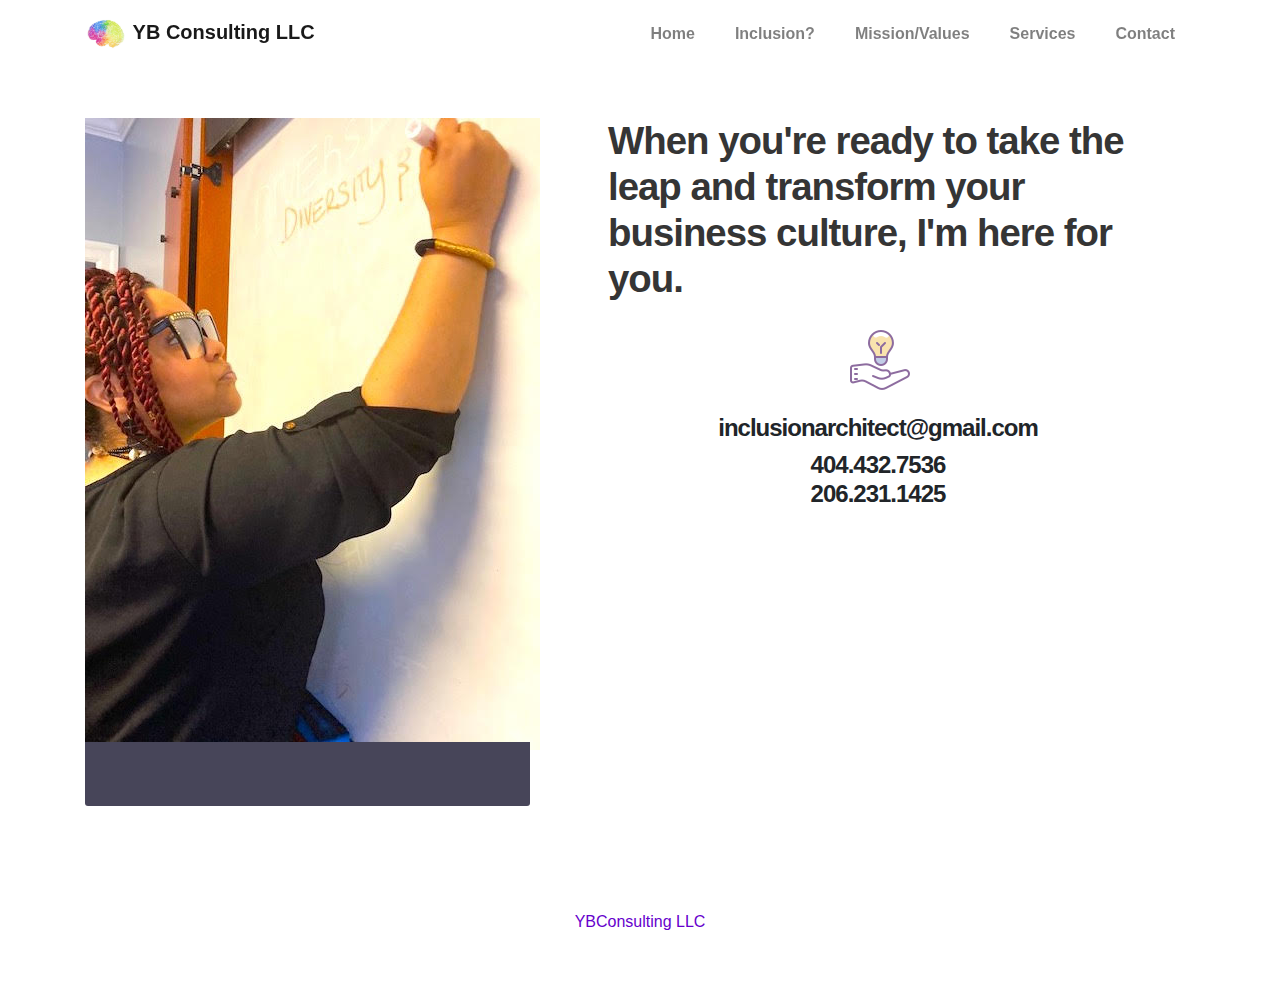
==== commit b1874f27: "small changes" ====
--- a/contact.html
+++ b/contact.html
@@ -63,7 +63,7 @@
                       <a href="index.html" class="nav-link"><span data-hover="Home">Home</span></a>
                   </li>
                   <li class="nav-item">
-                      <a href="why.html" class="nav-link"><span data-hover="Why Inclusion?">Why Inclusion?</span></a>
+                      <a href="why.html" class="nav-link"><span data-hover="Why Inclusion?">Inclusion?</span></a>
                   </li>
                     <li class="nav-item">
                         <a href="mission.html" class="nav-link"><span data-hover="Mission/Values">Mission/Values</span></a>
@@ -125,7 +125,7 @@
 
           </div>
         </div>
-      
+
 </section>
 
 
@@ -137,7 +137,7 @@
                <div class="row">
 
                     <div class="col-lg-12 col-12">
-                        <p class="copyright-text text-center" style="color:#ffc200;">YBConsulting LLC</p>
+                        <p class="copyright-text text-center" style="color:#6600cc">YBConsulting LLC</p>
 
                     </div>
 
--- a/css/tooplate-style.css
+++ b/css/tooplate-style.css
@@ -6,7 +6,13 @@
 
 */
 
-
+.lightbulb{
+  background-image:url("../images/bulb.png");
+
+   background-position: center;
+   opacity:.7;
+
+}
 @import url("https://fonts.googleapis.com/css?family=Maven+Pro:400,700");
 body {
   font-family: "Maven Pro", sans-serif;
@@ -567,7 +573,15 @@
   h1 {
     font-size: 2.4em;
   }
-
+  .values {
+    width:70%;
+  }
+
+ .why {
+
+   padding-left: 0%;
+   padding-right:0%;
+ }
   h2 {
     font-size: 2em;
   }
@@ -611,6 +625,7 @@
     display: block;
     margin: 10px 0 0 0;
   }
+
 }
 @media (max-width: 320px) {
   .animated-text {
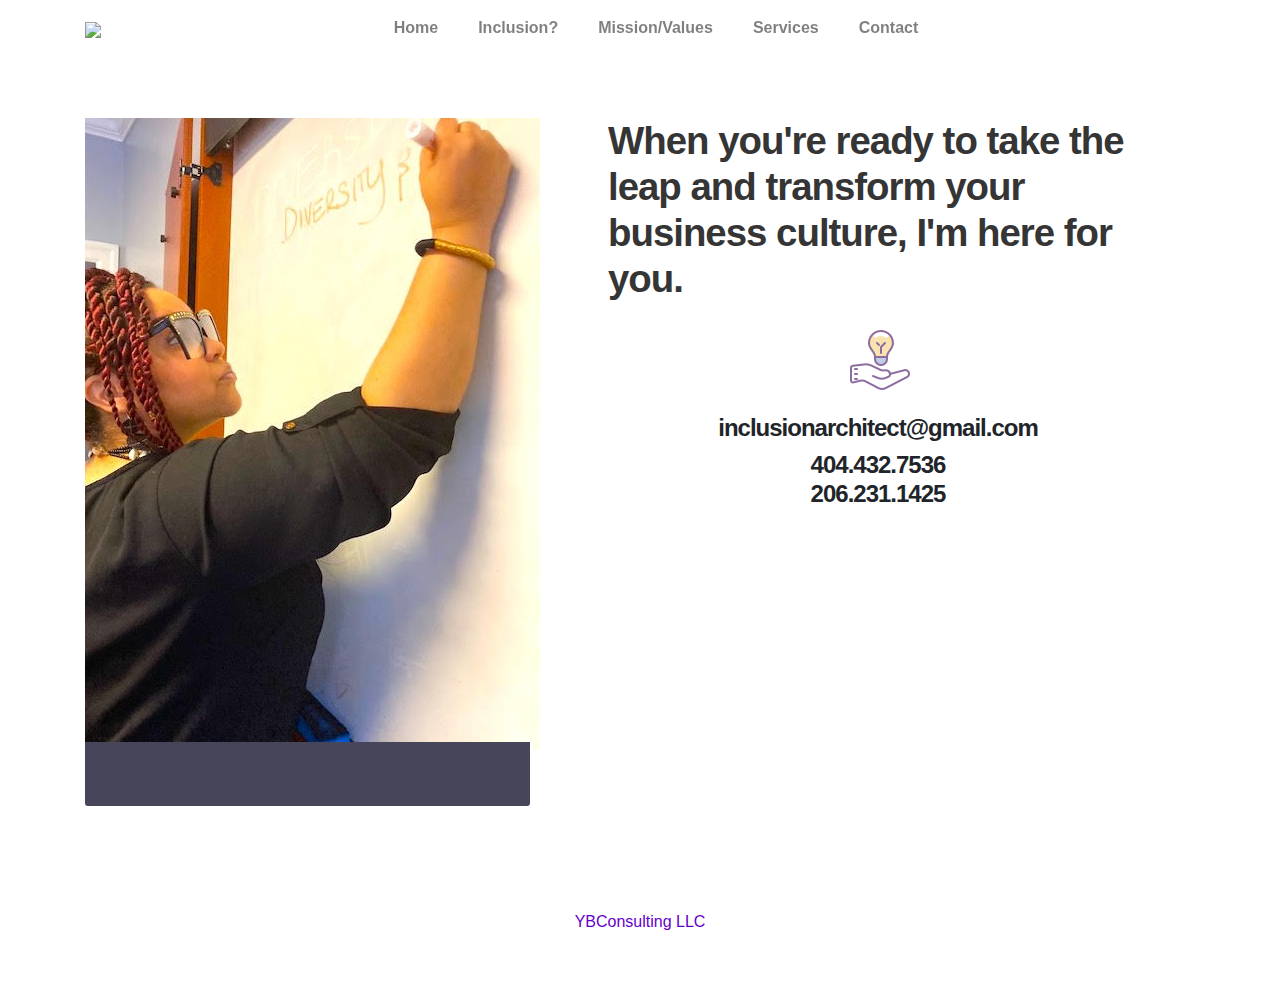
==== commit 1a2ef9ea: "logo" ====
--- a/contact.html
+++ b/contact.html
@@ -48,7 +48,7 @@
     <!-- MENU -->
     <nav class="navbar navbar-expand-sm navbar-light -pinned">
         <div class="container">
-            <a class="navbar-brand" href="index.html"><img src="images/brain.jpg" style="width:8%;"></i> YB Consulting LLC</a>
+            <a class="navbar-brand" href="index.html"><img src="images/yblogo.png" style="width:30%;"></a>
 
             <button class="navbar-toggler" type="button" data-toggle="collapse" data-target="#navbarNav" aria-controls="navbarNav" aria-expanded="false"
                 aria-label="Toggle navigation">
--- a/css/tooplate-style.css
+++ b/css/tooplate-style.css
@@ -11,6 +11,8 @@
 
    background-position: center;
    opacity:.7;
+   margin-left: 27%;
+   margin-right:27%;
 
 }
 @import url("https://fonts.googleapis.com/css?family=Maven+Pro:400,700");
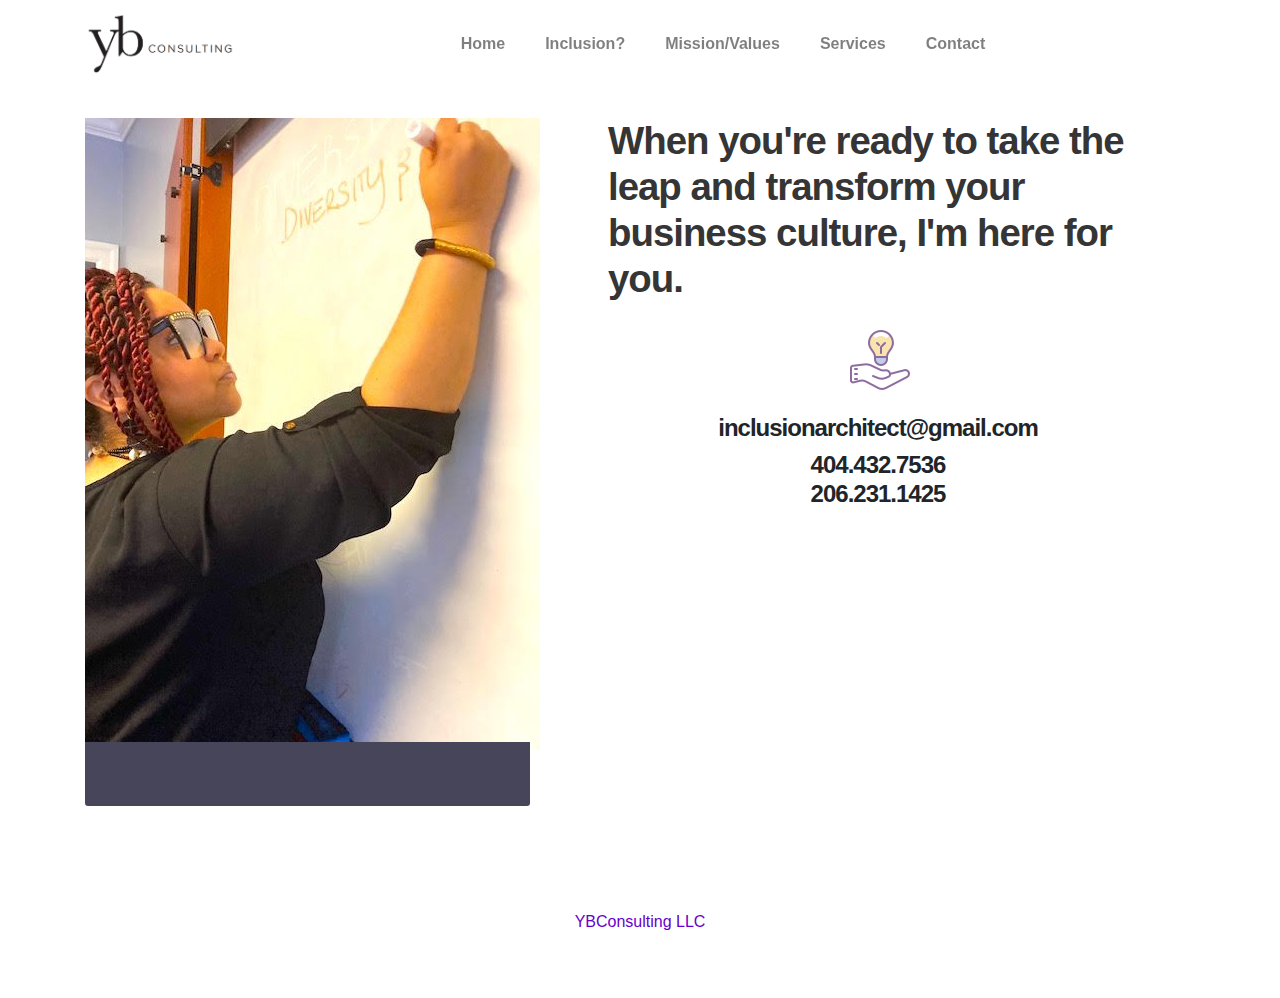
==== commit 47353ff1: "logo" ====
--- a/contact.html
+++ b/contact.html
@@ -48,7 +48,7 @@
     <!-- MENU -->
     <nav class="navbar navbar-expand-sm navbar-light -pinned">
         <div class="container">
-            <a class="navbar-brand" href="index.html"><img src="images/yblogo.png" style="width:30%;"></a>
+            <a class="navbar-brand" href="index.html"><img src="images/yblogo.png" style="width:150px;"></a>
 
             <button class="navbar-toggler" type="button" data-toggle="collapse" data-target="#navbarNav" aria-controls="navbarNav" aria-expanded="false"
                 aria-label="Toggle navigation">
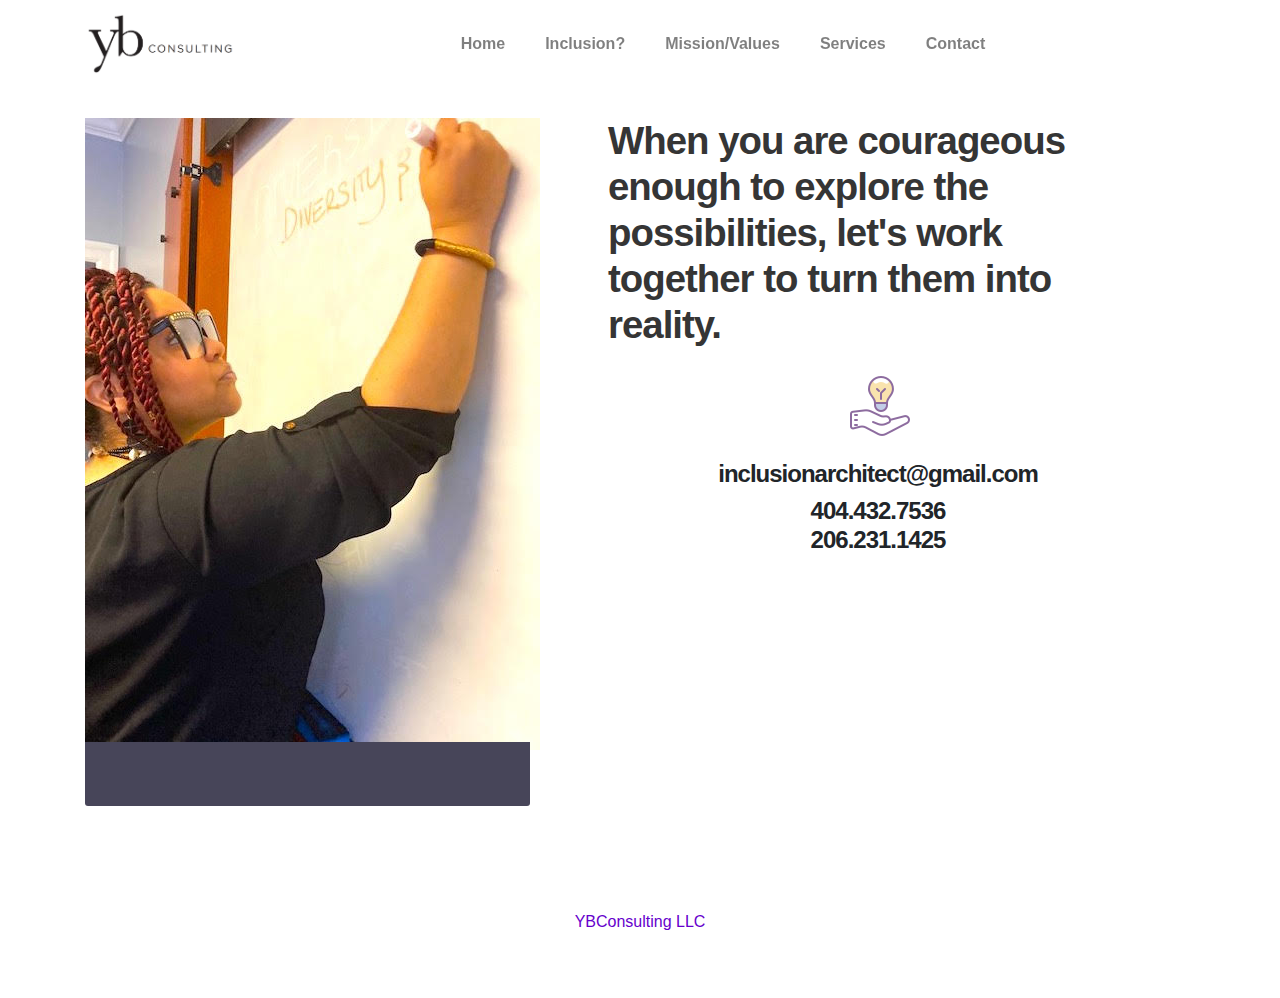
==== commit ffd37e44: "contact quote" ====
--- a/contact.html
+++ b/contact.html
@@ -110,7 +110,8 @@
 
             <div class="col-lg-6 col-12">
 
-                <h2 class="mb-4">When you're ready to take the leap and transform your business culture, I'm here for you.</h2>
+                <h2 class="mb-4">When you are courageous enough to explore the possibilities, let's work together to turn them into reality.
+</h2>
                 <center>
                 <img src="images/idea.png"><br><br>
                 <ul>
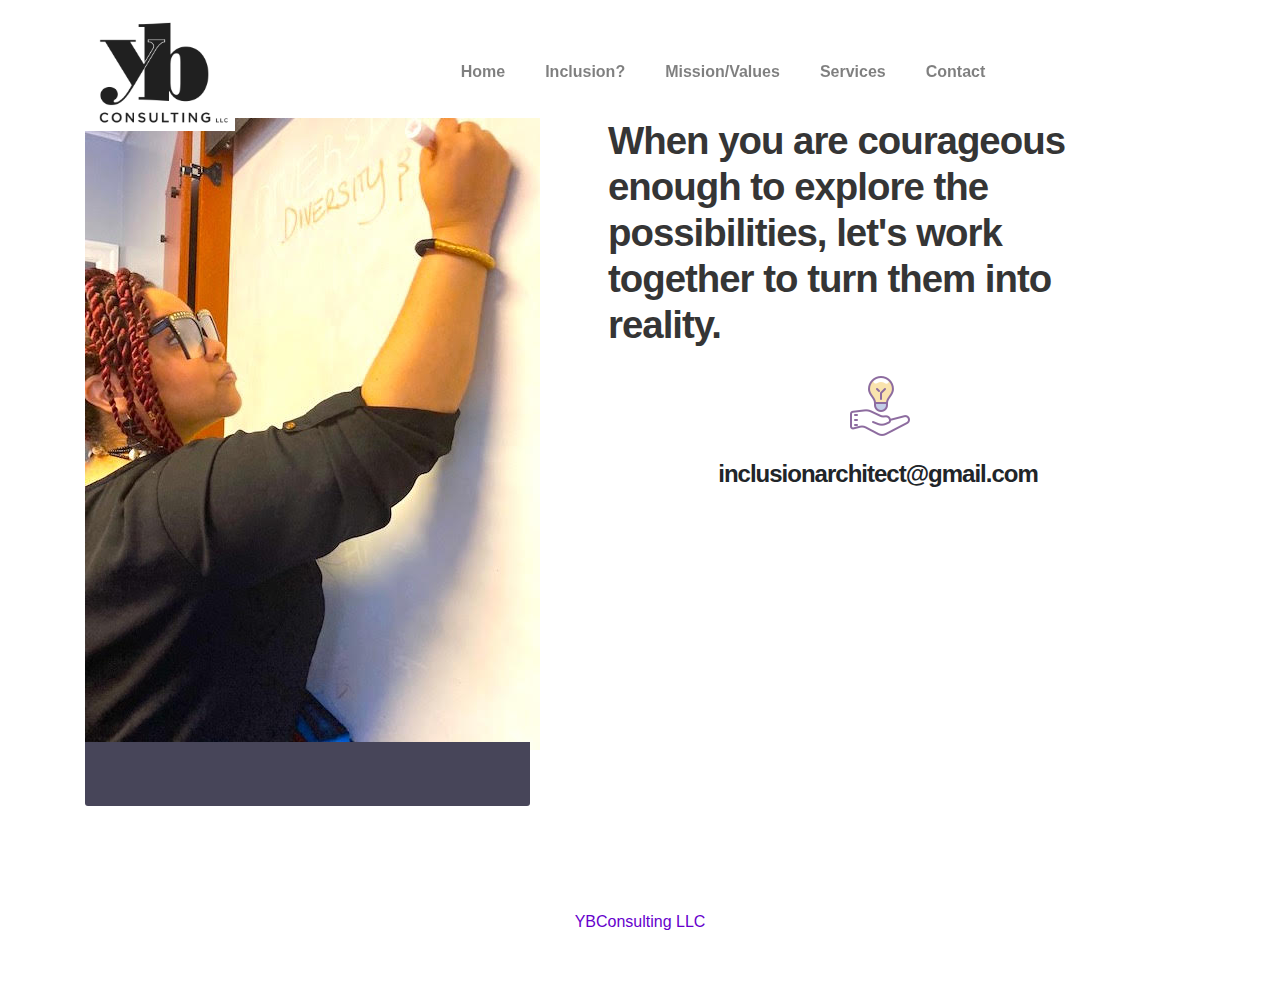
==== commit 5f801d3c: "updates" ====
--- a/contact.html
+++ b/contact.html
@@ -117,7 +117,7 @@
                 <ul>
                   <center>
                   <li><h4>inclusionarchitect@gmail.com</h4></li>
-                  <li><h4>404.432.7536 <br> 206.231.1425</h4></li>
+                  
                 </ul>
 
 
